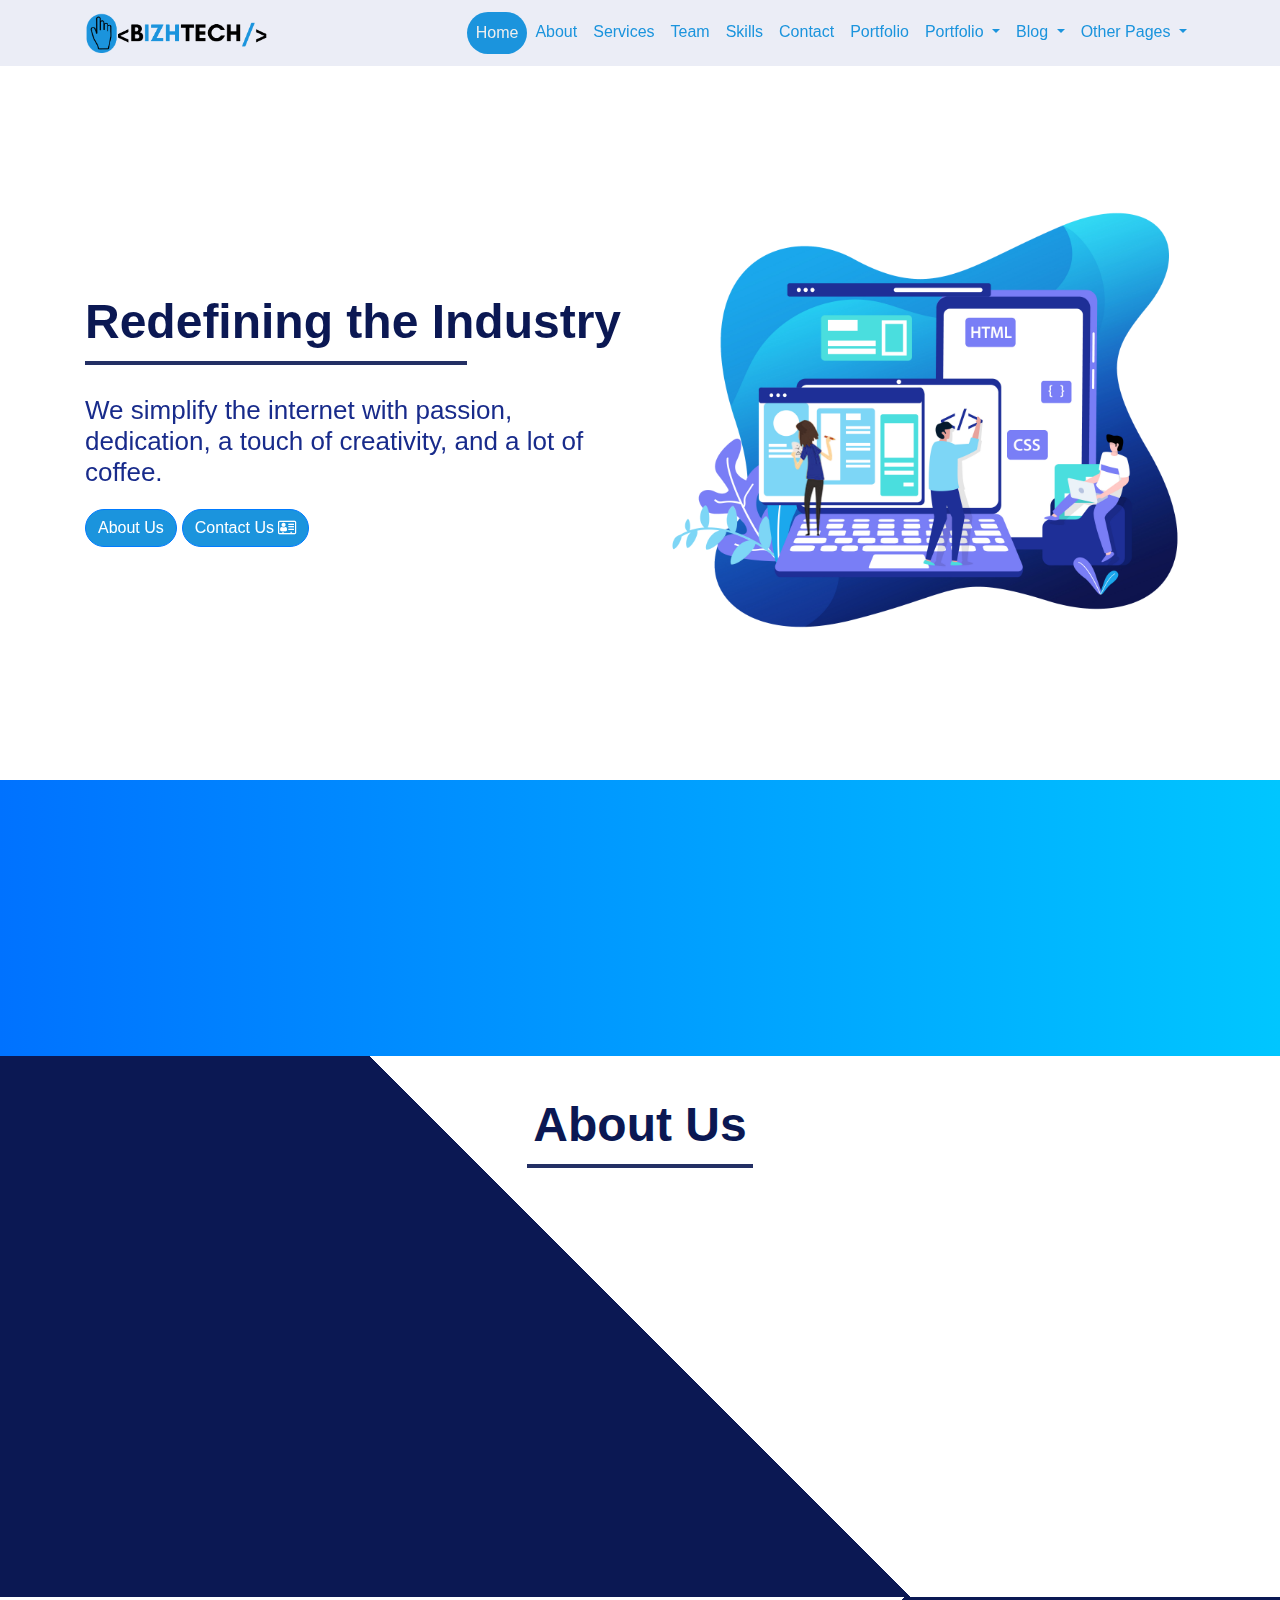
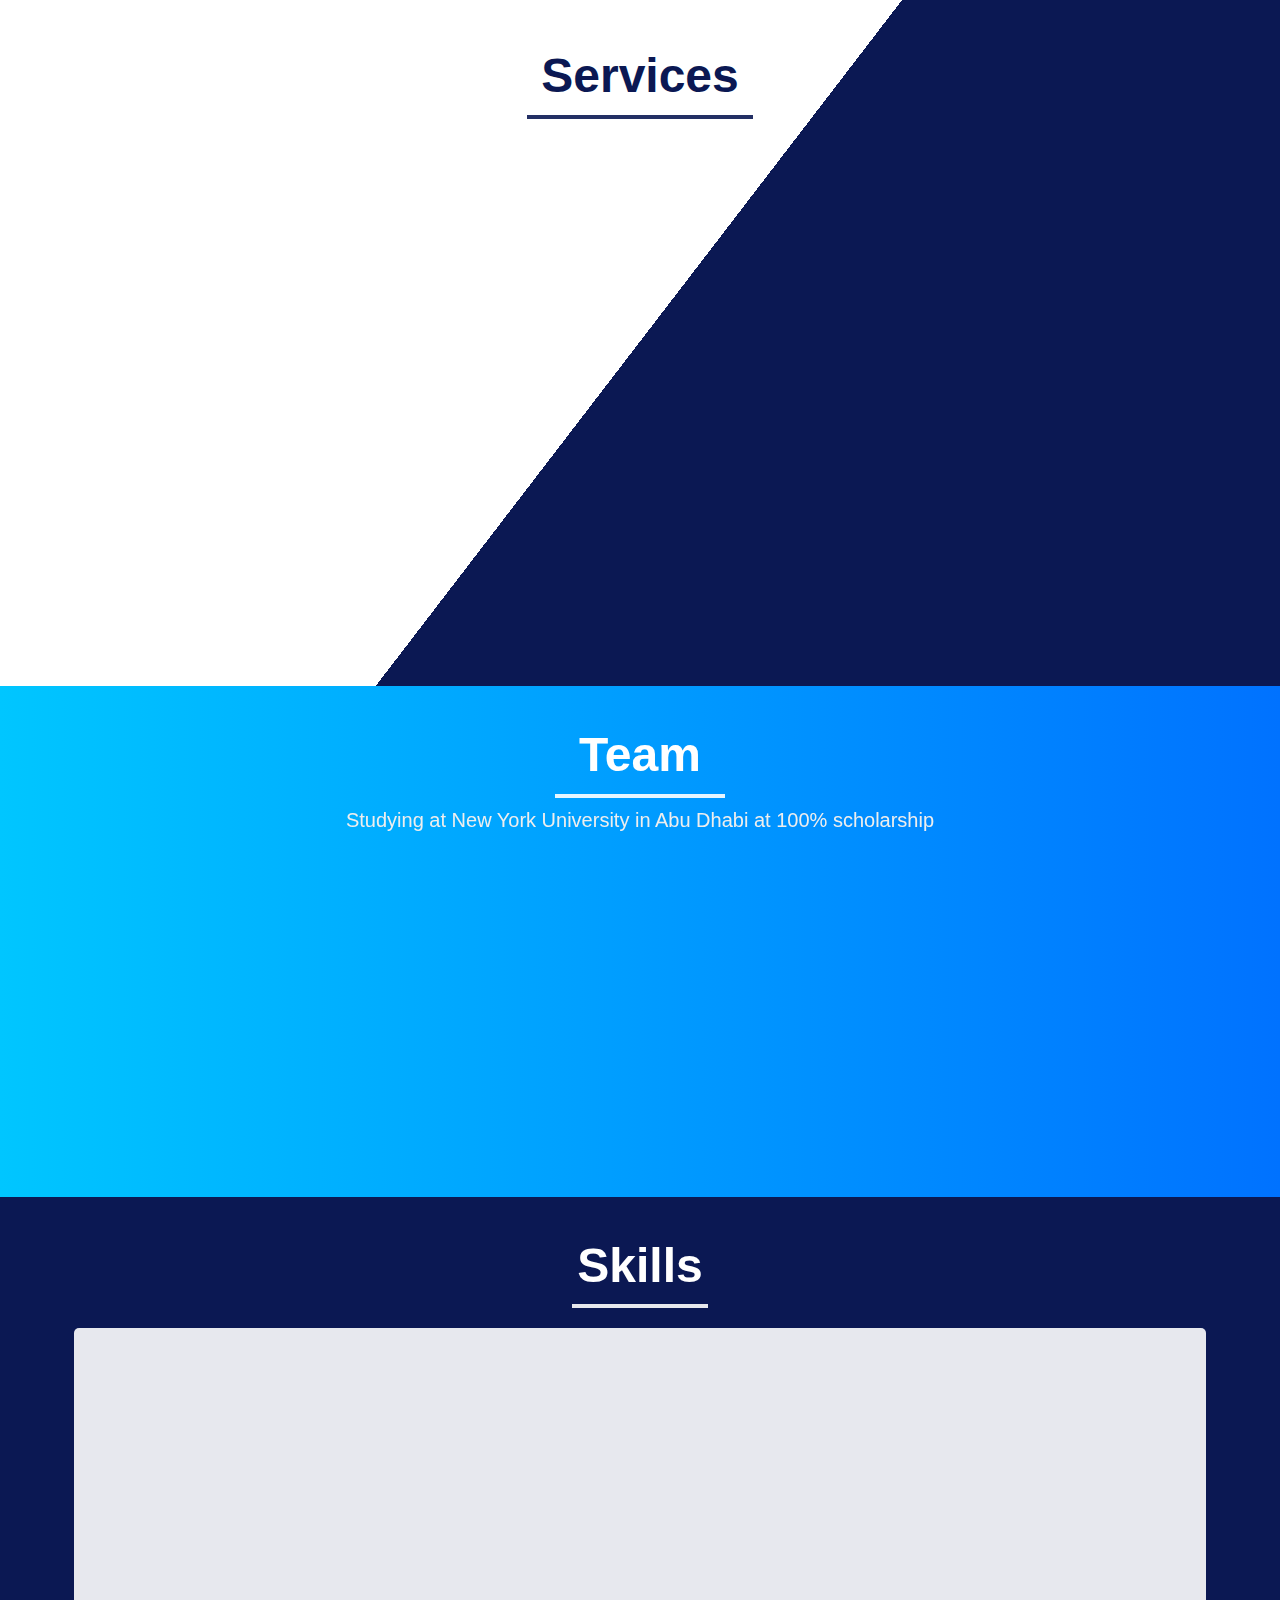
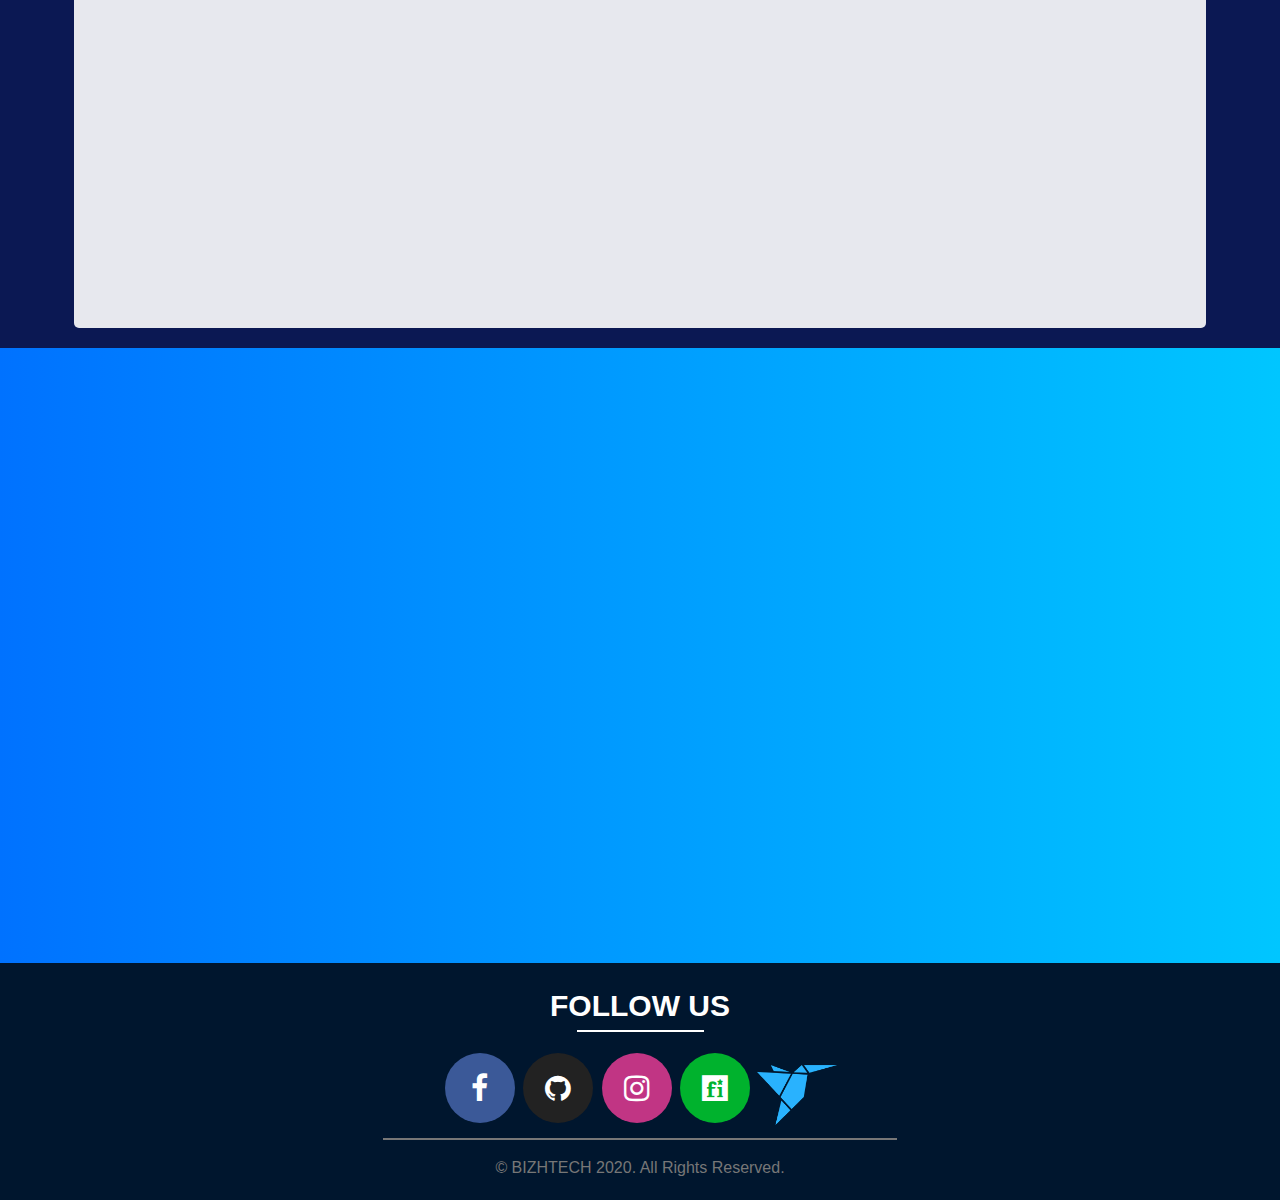
==== index.html @ 748f1a60 "Linked portfolio page in index page" ====
<!DOCTYPE html>
<html lang="en">

<head>

  <meta charset="utf-8">
  <meta name="viewport" content="width=device-width, initial-scale=1, shrink-to-fit=no">
  <meta name="description" content="Bizhtech's business website">
  <meta name="author" content="BIZHTECH">
  <link rel="icon" href="images/favicon.png">
  <title>Bizhtech</title>

  <!-- Bootstrap core CSS -->
  <link rel="stylesheet" href="https://stackpath.bootstrapcdn.com/bootstrap/4.3.1/css/bootstrap.min.css" integrity="sha384-ggOyR0iXCbMQv3Xipma34MD+dH/1fQ784/j6cY/iJTQUOhcWr7x9JvoRxT2MZw1T" crossorigin="anonymous">

  <!-- Font Awesome CSS -->
  <link rel="stylesheet" href="https://cdnjs.cloudflare.com/ajax/libs/font-awesome/4.7.0/css/font-awesome.min.css">

  <!-- AOS CSS -->
  <link href="https://unpkg.com/aos@2.3.1/dist/aos.css" rel="stylesheet">

  <!-- Custom styles for this template -->
  <link href="indexStyles.css" rel="stylesheet">

</head>

<body>
  <!-- Navigation -->
  <nav class="navbar fixed-top navbar-expand-lg fixed-top" id="topnav">
    <div class="container">
      <a class="navbar-brand" href="index.html"><img src="images/logos/logo_blue_transparent.png"></a>
      <button onclick="openNav()" class="navbar-toggler navbar-toggler-right" type="button">
        <span class="navbar-toggler-icon"><i class="fa fa-bars" aria-hidden="true"></i></span>
      </button>
      <div class="collapse navbar-collapse text-center" id="navbarResponsive">
        <ul class="navbar-nav ml-auto">
          <li class="nav-item">
            <a class="nav-link active" href="#intro" onclick="closeNav()">Home</a>
          </li>
          <li class="nav-item">
            <a class="nav-link" href="#about" onclick="closeNav()">About</a>
          </li>
          <li class="nav-item">
            <a class="nav-link" href="#services" onclick="closeNav()">Services</a>
          </li>
          <li class="nav-item">
            <a class="nav-link" href="#team" onclick="closeNav()">Team</a>
          </li>
          <li class="nav-item">
            <a class="nav-link" href="#skills" onclick="closeNav()">Skills</a>
          </li>
          <li class="nav-item">
            <a class="nav-link" href="#contact" onclick="closeNav()">Contact</a>
          </li>
          <li class="nav-item">
            <a class="nav-link" href="portfolio.html" onclick="closeNav()">Portfolio</a>
          </li>
          <li class="nav-item dropdown">
            <a class="nav-link dropdown-toggle" href="#"  id="navbarDropdownPortfolio" data-toggle="dropdown" aria-haspopup="true" aria-expanded="false">
              Portfolio
            </a>
            <div class="dropdown-menu dropdown-menu-right" aria-labelledby="navbarDropdownPortfolio">
              <a class="dropdown-item" href="portfolio-1-col.html" >1 Column Portfolio</a>
              <a class="dropdown-item" href="portfolio-2-col.html" >2 Column Portfolio</a>
              <a class="dropdown-item" href="portfolio-3-col.html" >3 Column Portfolio</a>
              <a class="dropdown-item" href="portfolio-4-col.html" >4 Column Portfolio</a>
              <a class="dropdown-item" href="portfolio-item.html" >Single Portfolio Item</a>
            </div>
          </li>
          <li  class="nav-item dropdown">
            <a class="nav-link dropdown-toggle" href="#"  id="navbarDropdownBlog" data-toggle="dropdown" aria-haspopup="true" aria-expanded="false">
              Blog
            </a>
            <div class="dropdown-menu dropdown-menu-right" aria-labelledby="navbarDropdownBlog">
              <a class="dropdown-item" href="blog-home-1.html" >Blog Home 1</a>
              <a class="dropdown-item" href="blog-home-2.html" >Blog Home 2</a>
              <a class="dropdown-item" href="blog-post.html" >Blog Post</a>
            </div>
          </li>
          <li class="nav-item dropdown">
            <a class="nav-link dropdown-toggle" href="#"  id="navbarDropdownPages" data-toggle="dropdown" aria-haspopup="true" aria-expanded="false">
              Other Pages
            </a>
            <div class="dropdown-menu dropdown-menu-right" aria-labelledby="navbarDropdownPages">
              <a class="dropdown-item"  href="full-width.html">Full Width Page</a>
              <a class="dropdown-item"  href="sidebar.html">Sidebar Page</a>
              <a class="dropdown-item"  href="faq.html">FAQ</a>
              <a class="dropdown-item"  href="404.html">404</a>
              <a class="dropdown-item"  href="pricing.html">Pricing Table</a>
            </div>
          </li>
        </ul>
      </div>
    </div>
  </nav>
  <!-- End of navigation -->

  <!-- Start of Intro -->
  <section id="intro" class="d-flex align-items-center">
    <div class="container">
      <div class="row">
        <div class="col-lg-6 pt-lg-0 order-2 order-lg-1 d-flex flex-column justify-content-center" id="headline" data-aos="fade-up" data-aos-delay="250">
          <h1>Redefining the Industry</h1>
          <hr>
          <h2>We simplify the internet with passion, dedication, a touch of creativity, and a lot of coffee.</h2>
          <div class="d-flex">
            <a href="#about" class="btn btn-primary">About Us</a>
            <a href="#contact" class="btn btn-primary"> Contact Us <i class="fa fa-address-card-o" aria-hidden="true"></i></a>
          </div>
        </div>
        <div class="col-lg-6 order-1 order-lg-2 intro-img" data-aos="zoom-in-left" data-aos-delay="250">
          <img class="img-fluid animate" src="images/webDev.png" alt="">
        </div>
      </div>
    </div>
  </section>
  <!-- End of Intro -->

  <!--Start of Intro Transition-->
  <section id="intro-transition">
    <div class="container-fluid">
      <div class="row">
        <div class="col-lg-3 col-md-6 d-flex flex-column justify-content-center" data-aos="zoom-in" id="transition-item">
          <i class="fa fa-smile-o"  aria-hidden="true"></i>
          <h3>Client Satisfaction</h3>
          <p>At Bizhtech we make client satisfaction our top-most priority. Our work is based on effective two-way communication to ensure a perfect end product.</p>
        </div>
        <div class="col-lg-3 col-md-6 d-flex flex-column justify-content-center" data-aos="zoom-in" id="transition-item">
          <i class="fa fa-magic"  aria-hidden="true"></i>
          <h3>Creativity</h3>
          <p>Our team's creativity knows no bounds! Our efforts go in to provide unique solutions to your problems so that you are able to stand out.</p>
        </div>
        <div class="col-lg-3 col-md-6 d-flex flex-column justify-content-center" data-aos="zoom-in" id="transition-item">
          <i class="fa fa-desktop" aria-hidden="true"></i>
          <h3>Modern</h3>
          <p>You don't have to worry about obsolete ideas or content. Our team's up-to-date knowledge means we use the latest trends and technology for your product.</p>
        </div>
        <div class="col-lg-3 col-md-6 d-flex flex-column justify-content-center" data-aos="zoom-in" id="transition-item">
          <i class="fa fa-group" aria-hidden="true"></i>
          <h3>Service</h3>
          <p>After paying great attention to detail, we love to hear back from our clients and provide any necessary support.</p>
        </div>
      </div>
    </div>
  </section>
  <!-- End of Intro Transition-->

  <!--Start of Intro Transition for Phone-->
  <section id="intro-transition-phone">
    <div class="container-fluid">
        <div id="carouselExampleIndicators" class="carousel slide" data-ride="carousel">
          <ol class="carousel-indicators">
            <li data-target="#carouselExampleIndicators" data-slide-to="0" class="active"></li>
            <li data-target="#carouselExampleIndicators" data-slide-to="1"></li>
            <li data-target="#carouselExampleIndicators" data-slide-to="2"></li>
            <li data-target="#carouselExampleIndicators" data-slide-to="3"></li>

          </ol>
          <div class="carousel-inner">
            <div class="carousel-item active">
                <i class="fa fa-smile-o"  aria-hidden="true"></i>
                <h3>Client Satisfaction</h3>
                <p class = "pb-5 px-5 mx-5">At Bizhtech we make client satisfaction our top-most priority. Our work is based on effective two-way communication to ensure a perfect end product.</p>

            </div>
            <div class="carousel-item">
                <i class="fa fa-magic"  aria-hidden="true"></i>
                <h3>Creativity</h3>
                <p class = "pb-5 px-5 mx-5">Our team's creativity knows no bounds! Our efforts go in to provide unique solutions to your problems so that you are able to stand out.</p>
            </div>
            <div class="carousel-item">
                <i class="fa fa-desktop" aria-hidden="true"></i>
                <h3>Modern</h3>
                <p class = "pb-5 px-5 mx-5">You don't have to worry about obsolete ideas or content. Our team's up-to-date knowledge means we use the latest trends and technology for your product.</p>
            </div>
            <div class="carousel-item">
                <i class="fa fa-group" aria-hidden="true"></i>
                <h3>Service</h3>
                <p class = "pb-5 px-5 mx-5 mb-4">After paying great attention to detail, we love to hear back from our clients and provide any necessary support.</p>
            </div>
          </div>
          <a class="carousel-control-prev" href="#carouselExampleIndicators" role="button" data-slide="prev">
            <span class="carousel-control-prev-icon" aria-hidden="true"></span>
            <span class="sr-only">Previous</span>
          </a>
          <a class="carousel-control-next" href="#carouselExampleIndicators" role="button" data-slide="next">
            <span class="carousel-control-next-icon" aria-hidden="true"></span>
            <span class="sr-only">Next</span>
          </a>
        </div>

      </div>
    </div>
  </section>
  <!-- End of Intro Transition for Phone-->

  <!-- Start of About Section -->
  <section id="about">
    <div class="container">
      <div class="row">
        <div class="col-lg-12 d-flex flex-column justify-content-center text-center">
          <h1 class="heading">About Us</h1>
          <hr>
        </div>
      </div>
      <div class="row">
        <div class="col-lg-6 pt-lg-0 order-2 order-lg-1 d-flex flex-column justify-content-center" id="about-desc" data-aos="zoom-in">
          <h5>After years of programming experience, we explored the product market. The lack of unique solutions and personalization was evident.
          Thus, our team decided to change that.</h5>
          <h5>Our team offers a wide range of services yet everything is governed by one overarching principle: <strong>Individualized attention to every customer.</strong></h5>
          <div class="d-flex">
            <a href="#services" class="btn btn-primary">Our Services</a>
          </div>
        </div>
        <div class="col-lg-6 order-1 order-lg-2 intro-img" data-aos="zoom-in">
          <svg version="1.1" xmlns="http://www.w3.org/2000/svg" xmlns:xlink="http://www.w3.org/1999/xlink" viewBox="0 0 4112 2968">
            <image width="4112" height="2968" xlink:href="images/team.png"></image>
            <a xlink:href="#team" id="ishmal-sprite">
              <rect x="785" y="456" fill="#fff" opacity="0" width="527" height="690"></rect>
            </a>
            <a xlink:href="#team" id="hasin-sprite">
              <rect x="1784" y="410" fill="#fff" opacity="0" width="590" height="680"></rect>
            </a>
            <a xlink:href="#team" id="zunair-sprite">
              <rect x="2837" y="1050" fill="#fff" opacity="0" width="530" height="650"></rect>
            </a>
          </svg>
        </div>
      </div>
    </div>
    <!--<a href='https://www.freepik.com/free-photos-vectors/business'>Business vector created by pikisuperstar - www.freepik.com</a>-->
  </section>
  <!-- End of About Section -->

  <!-- Start of Services Section -->
  <section id="services">
    <div class="container">
      <div class="row">
        <div class="col-lg-12 d-flex flex-column justify-content-center text-center">
          <h1 class="heading">Services</h1>
          <hr>
        </div>
      </div>
      <div class="card-deck">
        <div class="card" data-aos="fade-down" data-aos-delay="150">
          <img class="card-img-top" src="images/webDevServ.png" alt="Card image cap">
          <div class="card-body text-center">
            <h5 class="card-title">Web Development</h5><!--web development by SBTS from the Noun Project-->
          </div>
        </div>
        <div class="card" data-aos="fade-down" data-aos-delay="150">
          <img class="card-img-top" src="images/gameDevService.png" alt="Card image cap">
          <div class="card-body text-center">
            <h5 class="card-title">Game Development</h5>
          </div>
        </div>
        <div class="card" data-aos="fade-down" data-aos-delay="150">
          <img class="card-img-top" src="images/graphServ.png" alt="Card cap"><!--Graphic Design by Srinivas Agra from the Noun Project-->
          <div class="card-body text-center">
            <h5 class="card-title">Graphic Designing</h5>
          </div>
        </div>
      </div>
      <div class="card-deck">
        <div class="card" data-aos="fade-up" data-aos-delay="150">
          <img class="card-img-top" src="images/vidServ.png" alt="Card image cap"> <!--video editing by Manthana Chaiwong from the Noun Project-->
          <div class="card-body text-center">
            <h5 class="card-title">Video Editing</h5>
          </div>
        </div>
        <div class="card" data-aos="fade-up" data-aos-delay="150">
          <img class="card-img-top" src="images/writServ.png" alt="Card image cap"> <!--Writing by pongsakorn from the Noun Project-->
          <div class="card-body text-center">
            <h5 class="card-title">Content Writing</h5>
          </div>
        </div>
        <div class="card" data-aos="fade-up" data-aos-delay="150">
          <img class="card-img-top" src="images/dataServ.png" alt="Card image cap"><!--Data by Eucalyp from the Noun Project -->
          <div class="card-body text-center">
            <h5 class="card-title">Data Entry</h5>
          <!--  <p class="card-text">This is a wider card with supporting text below as a natural lead-in to additional content. This card has even longer content than the first to show that equal height action.</p>-->
          </div>
        </div>
      </div>
    </div>
  </section>
  <!-- End of Services Section -->


  <!-- Start of Team Section -->
  <section id="team">
    <div class="container">
      <div class="row">
        <div class="col-lg-12 d-flex flex-column justify-content-center text-center">
          <h1 class="heading">Team</h1>
          <hr>
          <h5>Studying at New York University in Abu Dhabi at 100% scholarship</h5>
        </div>
      </div>
      <div class="row">
        <div class="col-lg-4 d-flex flex-column justify-content-center text-center" id="teamMember1" data-aos="fade-up">
          <div class="teamImage">
            <img src="images/hasin.jpg" alt="">
          </div>
          <div class="teamDesc text-center">
            <h4>Muhammad Hasin Shabbir</h4>
            <!--<p>Lorem Ipsum</p>-->
            <a href="https://facebook.com/Muhammad.Hasin.Shabbir" target="_blank" class="fa fa-facebook"></a>
            <a href="https://github.com/hasin-shabbir/" target="_blank" class="fa fa-github"></a>
            <a href="https://www.instagram.com/hasin.shabbir/" target="_blank" class="fa fa-instagram"></a>
          </div>
        </div>
        <div class="col-lg-4 d-flex flex-column justify-content-center text-center" id="teamMember2" data-aos="fade-up">
          <div class="teamImage">
            <img src="images/ishmal.jpg" alt="">
          </div>
          <div class="teamDesc text-center">
            <h4>Ishmal Khalid</h4>
            <!--<p>Lorem Ipsum</p>-->
            <a href="https://facebook.com/ishmal.khalid.9" target="_blank" class="fa fa-facebook"></a>
            <a href="https://github.com/ishmalkhalid" target="_blank" class="fa fa-github"></a>
            <a href="https://www.instagram.com/ishmal1n0nly/" target="_blank" class="fa fa-instagram"></a>
          </div>
        </div>
        <div class="col-lg-4 d-flex flex-column justify-content-center text-center" id="teamMember3" data-aos="fade-up">
          <div class="teamImage">
            <img src="images/zunair.jpeg" alt="">
          </div>
          <div class="teamDesc text-center">
            <h4>Muhammad Zunair Viqar</h4>
            <!--<p>Lorem Ipsum</p>-->
            <a href="https://facebook.com/Zunair.Viqar" target="_blank" class="fa fa-facebook"></a>
            <a href="https://github.com/Zunairviqar" target="_blank" class="fa fa-github"></a>
            <a href="https://www.instagram.com/zunair.viqar/" target="_blank" class="fa fa-instagram"></a>
          </div>
        </div>
      </div>
    </div>
  </section>
  <!--End of Team Section -->

  <!-- Start of Skills Section -->
  <section id="skills" class = "bg-skills">
    <div class="container px-1">
      <div class="row">
        <div class="col-lg-12 d-flex flex-column justify-content-center text-center">
          <h1 class="heading">Skills</h1>
          <hr>
        </div>
      </div>

      <div class="row pt-3 bg-skills-white">
        <div class="col-lg-6 pt-3 d-flex flex-column justify-content-center" data-aos="zoom-in" data-aos-delay="100">
          <canvas id="myChart"></canvas>
        </div>
        <div class="col-lg-6 pt-3 d-flex flex-column justify-content-center" data-aos="zoom-in" data-aos-delay="100">
          <canvas id="myChart2" ></canvas>
        </div>
        <div class="col-lg-6 pt-3 d-flex flex-column justify-content-center" data-aos="zoom-in" data-aos-delay="100">
          <canvas id="myChart3" ></canvas>
        </div>
        <div class="col-lg-6 pt-3 pb-3 d-flex flex-column justify-content-center" data-aos="zoom-in" data-aos-delay="100">
          <canvas id="myChart4" ></canvas>
        </div>
      </div>

    </div>
    <!--<a href='https://www.freepik.com/free-photos-vectors/business'>Business vector created by pikisuperstar - www.freepik.com</a>-->
  </section>
  <!-- End of Skills Section -->


  <!-- Start of Contact Section -->
  <section id="contact">
    <div class="container contact-form" data-aos="zoom-in-up">
      <div class="contact-image">
          <img src="https://image.ibb.co/kUagtU/rocket_contact.png" alt="rocket_contact"/>
      </div>
      <iframe name="hidden_iframe" id="hidden_iframe" style="display:none;"
      onload="if(submitted){window.location='https://www.google.com';}"></iframe>
      <form method="post" method="POST" target="hidden_iframe" action="https://docs.google.com/forms/u/4/d/e/1FAIpQLScR4EW4HpUpRsmOJlRttd4SKI7ojTGZq1l_EzLI1rTVmzjRjQ/formResponse">
        <h3>Drop Us a Message</h3>
         <div class="row">
              <div class="col-md-6">
                  <div class="form-group">
                      <input id="formItem-1" type="text" name="entry.2005620554" class="form-control" placeholder="Your Name *" value="" required/>
                  </div>
                  <div class="form-group">
                      <input id="formItem-2" type="text" name="entry.1045781291" class="form-control" placeholder="Your Email *" value="" required/>
                  </div>
                  <div class="form-group">
                      <input id="formItem-3" type="text" name="entry.1166974658" class="form-control" placeholder="Your Phone Number *" value="" required/>
                  </div>
                  <div class="form-group lg-scr-btn">
                      <button id="submit" type="submit" class="btnContact" target="hidden_iframe">Send</button>
                  </div>
              </div>
              <div class="col-md-6">
                  <div class="form-group">
                      <textarea id="formItem-4" name="entry.839337160" class="form-control" placeholder="Your Message *" required style="width: 100%; height: 150px;"></textarea>
                  </div>
                  <div class="form-group sm-scr-btn">
                      <button id="submit" type="submit" class="btnContact" target="hidden_iframe">Send</button>
                  </div>
              </div>
          </div>
      </form>
    </div>
  </section>
  <!-- End of Contact Section -->




  <!-- Start of Footer -->
  <section class="footer">
    <div class="footer-text-top">
      Follow us
      <hr>
    </div>
    <div class="sm-icons">
      <a href="https://facebook.com/Bizhtech" target="_blank" class="fa fa-facebook"></a>
      <a href="https://github.com/Bizhtech" target="_blank" class="fa fa-github"></a>
      <a href="https://www.instagram.com/bizhtech/" target="_blank" class="fa fa-instagram"></a>
      <a href="https://www.fiverr.com/bizhtech" target="_blank" class="fa fa-fonticons" id="fiverr"></a>
      <a href="https://www.freelancer.com/u/BIZHTECH" target="_blank" id="freelancer"><img src=images/freelancer.png></a>
 <!-- <a href="#" target="_blank" id="upwork"><img src=images/upwork.png></a> -->
    </div>
    <div class="footer-text-bottom">
      <hr>
      &copy; BIZHTECH 2020. All Rights Reserved.
    </div>
  </section>
  <!-- End of Footer -->

  <!-- Bootstrap core JavaScript -->
  <script src="https://code.jquery.com/jquery-3.3.1.slim.min.js" integrity="sha384-q8i/X+965DzO0rT7abK41JStQIAqVgRVzpbzo5smXKp4YfRvH+8abtTE1Pi6jizo" crossorigin="anonymous"></script>
  <script src="https://cdnjs.cloudflare.com/ajax/libs/popper.js/1.14.7/umd/popper.min.js" integrity="sha384-UO2eT0CpHqdSJQ6hJty5KVphtPhzWj9WO1clHTMGa3JDZwrnQq4sF86dIHNDz0W1" crossorigin="anonymous"></script>
  <script src="https://stackpath.bootstrapcdn.com/bootstrap/4.3.1/js/bootstrap.min.js" integrity="sha384-JjSmVgyd0p3pXB1rRibZUAYoIIy6OrQ6VrjIEaFf/nJGzIxFDsf4x0xIM+B07jRM" crossorigin="anonymous"></script>

  <!-- AOS JavaScript -->
  <script src="https://unpkg.com/aos@2.3.1/dist/aos.js"></script>
  <script type="text/javascript">
      AOS.init();
  </script>

  <!-- Javascript for the Skills Pages -->
  <script src="https://cdn.jsdelivr.net/npm/chart.js@2.8.0"></script>
  <script src="scripts/navbarChart.js" charset="utf-8"></script>

  <!-- Custom JavaScript for this template -->
  <script src="scripts/navbarShadow.js" charset="utf-8"></script>
  <script src="scripts/navBarClose.js" charset="utf-8"></script>
  <script src="scripts/navBarActivation.js" charset="utf-8"></script>
  <script src="scripts/contactForm.js" charset="utf-8"></script>

</body>

</html>
---- indexStyles.css ----
html {
  scroll-behavior: smooth;
}
body {
  padding-top: 60px;
}


/*||||||||||||||||||||||||||||||||*/
/*  NAVIGATION BAR STYLES START  */
/*|||||||||||||||||||||||||||||||*/
.navbar-brand img{
  height: 40px;
}
.fa-bars{
/*  color: #ff3d34; */
color: #1b94dd;
}
#topnav{
  transition: all 0.5s;
  background-color:	rgba(233, 235, 245,0.9)
}
.navbar-nav a{
  /*color:#5f687b;*/
  color:#1b94dd;
  opacity: 1;
}
.navbar-nav a.active{
  /*color: #ff3d34;*/
  /*color: #1b94dd;*/
  border: 1px solid transparent;
  color:#eee;
  background-color: #1b94dd;
  border-radius: 1.5rem;
}
.navbar-nav a:hover{
  opacity: 0.8;
  border: 1px solid transparent;
  color:#eee;
  background-color: #1b94dd;
  border-radius: 1.5rem;
}
.navbar-shadow{
  width: 100%;
  border-radius: 2px;
  box-shadow: 0 0px 15px rgb(0,0,0,0.25);
}
nav ul li a.current{
  border: 1px solid transparent;
  color:#eee;
  background-color: #1b94dd;
  border-radius: 1.5rem;
}
/*||||||||||||||||||||||||||||||||*/
/*   NAVIGATION BAR STYLES END   */
/*|||||||||||||||||||||||||||||||*/



/*||||||||||||||||||||||||||||||||*/
/*       INTRO STYLES START      */
/*|||||||||||||||||||||||||||||||*/
#intro{
  width: 100%;
  height: 80vh;
  background: #fff;
}
#intro h1{
  margin: 0;
  font-size: 48px;
  font-weight: 700;
  color: #0b1853;
}
#intro h2{
  color: #182b8b;
  margin: 10px 0;
  font-size: 26px;
}
#intro .btn{
  margin-top: 10px;
  margin-right: 5px;
  background-color: #1b94dd;
  border-radius: 1.25rem;
}
#intro .btn:hover{
  opacity: 0.8;
}
#intro hr{
  border: 2px solid #0b1853;
  opacity: 0.9;
  margin-top: 10px;
  margin-left: 0;
  margin-bottom: 20px;
  width: 70%;
}
.animate{
  animation: moveUpDown 2s ease-in-out infinite alternate both;
  -webkit-animation: moveUpDown 2s ease-in-out infinite alternate both;
}
@keyframes moveUpDown {
  0% { transform: translateY(+10px); }
  100% { transform: translateY(-10px); }
}
@-webkit-keyframes up-down {
  0% { transform: translateY(+10px); }
  100% { transform: translateY(-10px); }
}

@media (max-width: 991px) {
  #intro {
    height: 100vh;
  }
  #intro .animate {
    -webkit-animation: none;
    animation: none;
  }
  #intro .intro-img {
    text-align: center;
  }
  #intro .intro-img img {
    width: 80%;
  }
  #headline{
    margin-bottom: 200px;
  }
}

@media (max-width: 768px) {
  #intro h1 {
    font-size: 28px;
    line-height: 36px;
  }
  #intro h2 {
    font-size: 18px;
    line-height: 24px;
    margin-bottom: 30px;
  }
  #intro .intro-img img {
    width: 100%;
  }
  #headline{
    margin-bottom: 100px;
  }
}
/*||||||||||||||||||||||||||||||||*/
/*        INTRO STYLES END       */
/*|||||||||||||||||||||||||||||||*/



/*||||||||||||||||||||||||||||||||*/
/*  INTRO-TRANSITION STYLES START */
/*|||||||||||||||||||||||||||||||*/
#intro-transition{
  /*background-color: #1b94dd;*/
  background: -webkit-linear-gradient(left, #0072ff, #00c6ff);
  background: linear-gradient(left, #0072ff, #00c6ff);
  color: #eee;
  padding: 20px 0;
  text-align: center;
}
#intro-transition h3{
  font-size: calc( 1.175rem + (1.5 - 1.175) * ((100vw - 20rem) / (48 - 20)));
  line-height: calc( 1.4 * (1.175rem + (1.5 - 1.175) * ((100vw - 20rem) / (48 - 20))));
}
#intro-transition p{
  margin: 0;
}
#intro-transition i{
  font-size: 90px;
}
@media (max-width: 768px) {
  #intro-transition{
    display: none;
  }
}
/*||||||||||||||||||||||||||||||||*/
/*  INTRO-TRANSITION STYLES END  */
/*|||||||||||||||||||||||||||||||*/



/*|||||||||||||||||||||||||||||||||||||||*/
/*  INTRO-TRANSITION PHONE STYLES START */
/*|||||||||||||||||||||||||||||||||||||*/
#intro-transition-phone{
  /*background-color: #1b94dd;*/
  background: -webkit-linear-gradient(left, #0072ff, #00c6ff);
  background: linear-gradient(left, #0072ff, #00c6ff);
  color: #eee;
  padding: 20px 0;
  text-align: center;
  /* display: block; */
}
#intro-transition-phone h3{
  font-size: calc( 1.175rem + (1.5 - 1.175) * ((100vw - 20rem) / (48 - 20)));
  line-height: calc( 1.4 * (1.175rem + (1.5 - 1.175) * ((100vw - 20rem) / (48 - 20))));
}
#intro-transition-phone p{
  margin: 0;
}
#intro-transition-phone i{
  font-size: 90px;
}
@media (min-width: 768px) {
  #intro-transition-phone{
    display: none;
  }
  #intro-transition-phone i{
    font-size: 60px;
    padding: 0 10px;
  }
  #intro-transition-phone p{
    margin-bottom: 10px;
  }
}
/*||||||||||||||||||||||||||||||||||||||*/
/*  INTRO-TRANSITION PHONE STYLES END  */
/*||||||||||||||||||||||||||||||||||||*/



/*||||||||||||||||||||||||||||||||*/
/*      ABOUT US STYLES START    */
/*|||||||||||||||||||||||||||||||*/
#about{
  background: linear-gradient(45deg, #0b1853 50%, #fff 50%);
  padding: 30px 0 20px 0;
}
#about .heading{
  margin: 10px auto;
  font-size: 48px;
  font-weight: 700;
  color: #0b1853;
}
#about hr{
  border: 2px solid #0b1853;
  opacity: 0.9;
  margin-top: 0px;
  margin-left: auto;
  margin-right: auto;
  margin-bottom: 20px;
  width: 20%;
}
#about-desc{
  color:white;
}
@media (max-width:991px){
  #about{
    background: linear-gradient(180deg, #fff 50%, #0b1853 50%);
    text-align: center;
  }
  #about .btn{
    margin: 0 auto;
  }
  #about .img-fluid{
    max-width: 75%;
  }
}
@media (max-width: 768px) {
  #about .heading {
    font-size: 28px;
  }
  #about-desc{
    margin-top: 15px;
  }
}
/*||||||||||||||||||||||||||||||||*/
/*       ABOUT US STYLES END     */
/*|||||||||||||||||||||||||||||||*/



/*||||||||||||||||||||||||||||||||*/
/*     SERVICES STYLES START     */
/*|||||||||||||||||||||||||||||||*/
#services{
  padding: 40px 0;
  background: linear-gradient(127.5deg, #fff 50%, #0b1853 50%);
}
#services .heading{
  margin: 10px auto;
  font-size: 48px;
  font-weight: 700;
  color: #0b1853;
}
#services hr{
  border: 2px solid #0b1853;
  opacity: 0.9;
  margin-top: 0px;
  margin-left: auto;
  margin-right: auto;
  margin-bottom: 20px;
  width: 20%;
}
.card{
  margin: 20px 0;
  padding-top: 15px;
  border-radius: 25px;
  box-shadow: 0 0px 15px rgb(0,0,0,0.25);
}
.card:hover{
  transform: scale(1.05);
}
.card-img-top{
  width: 50% !important;
  margin: 0 auto !important;
}
.card-title{
  font-size: 1.6rem;
  font-weight: bold;
  color: #1028a5;
  cursor: default;
}
.card-body{
  padding: 0;
}
.card-deck{
  flex-direction: row !important;
  -ms-flex-direction: row !important;
}
@media (max-width: 768px) {
  #services .heading {
    font-size: 28px;
  }
  .card{
    margin-right: 10px;
    margin-top: 0px;
  }
  .card-title{
    font-size: 1rem;
  }
}
/*||||||||||||||||||||||||||||||||*/
/*      SERVICES STYLES END       */
/*|||||||||||||||||||||||||||||||*/



/*||||||||||||||||||||||||||||||||*/
/*       TEAM STYLES START        */
/*|||||||||||||||||||||||||||||||*/
#team{
  padding: 30px 0 20px 0;
  background: -webkit-linear-gradient(right, #0072ff, #00c6ff);
  background: linear-gradient(right, #0072ff, #00c6ff);
}
#team .heading{
  margin: 10px auto;
  font-size: 48px;
  font-weight: 700;
  color: #fff;
  cursor: default;
}
#team hr{
  border: 2px solid #fff;
  opacity: 0.9;
  margin-top: 0px;
  margin-left: auto;
  margin-right: auto;
  margin-bottom: 10px;
  width: 15%;
}
#team h5{
  color: #eee;
  cursor: default;
}
.teamImage{
  max-width: 200px;
  z-index: 5;
  margin: 20px auto;
}
.teamImage img{
  max-width: 200px;
  margin: auto;
  border-radius: 50%;
  border: 2px solid #dedede;
  background: #fff;
  padding: 7px;
  box-shadow: 0 7px 10px #999;
}
#teamMember1,#teamMember2{
  border-right: 1px dotted #0b1853;
}
.teamDesc h4{
  color: #fff;
  font-weight: bold;
  cursor: default;
}
.teamDesc p{
  color: #eee;
  cursor: default;
}
#team .fa{
  padding: 10px;
  font-size: 30px;
  width: 50px;
  text-align: center;
  text-decoration: none;
  margin: 5px 2px;
  border-radius: 50%;
}
@media (max-width:768px) {
  #team .heading{
    font-size: 28px;
  }
  #teamMember1,#teamMember2{
    border-bottom: 1px dotted #0b1853;
    border-right: 0px;
  }
}
/*||||||||||||||||||||||||||||||||*/
/*        TEAM STYLES END         */
/*|||||||||||||||||||||||||||||||*/



/*||||||||||||||||||||||||||||||||*/
/*      SKILLS STYLES START    */
/*|||||||||||||||||||||||||||||||*/
#skills{
  padding: 30px 0 20px 0;
}
#skills .heading{
  margin: 10px auto;
  font-size: 48px;
  font-weight: 700;
  /* color: #0b1853; */
  color:#ffffff;
}
#skills .row{
  margin-left: 0 !important;
  margin-right: 0 !important;
}
#skills hr{
  /* border: 2px solid #0b1853; */
  border: 2px solid #ffffff;

  opacity: 0.9;
  margin-top: 0px;
  margin-left: auto;
  margin-right: auto;
  margin-bottom: 20px;
  width: 12%;
}
.bg-skills{
  background-color: #0b1853;
}
.bg-skills-white{
  background-color: rgba(255,255,255,0.9);
  border-radius: 5px;
}
.chart-container {
  position: relative;
  margin: auto;
  height: 80vh;
  width: 80vw;
}
@media (max-width:998px){
  #skills{
    /* background: linear-gradient(180deg, #fff 50%, #0b1853 50%); */
    text-align: center;
  }
  #skills .btn{
    margin: 0 auto;
  }
  #skills .img-fluid{
    max-width: 75%;
  }
}
@media (max-width: 768px) {
  #skills .heading {
    font-size: 28px;
  }
  #skills-desc{
    margin-top: 15px;
  }
}
/*||||||||||||||||||||||||||||||||*/
/*       SKILLS STYLES END     */
/*|||||||||||||||||||||||||||||||*/



/*||||||||||||||||||||||||||||||||*/
/*      CONTACT STYLES START      */
/*|||||||||||||||||||||||||||||||*/
#contact{
  background: -webkit-linear-gradient(left, #0072ff, #00c6ff);
  background: linear-gradient(left, #0072ff, #00c6ff);
  padding: 80px 0;
}
.contact-form{
  background: #fff;
  width: 70%;
}
.contact-form .form-control{
  border-radius:1rem;
}
.contact-image{
  text-align: center;
}
.contact-image img{
  border-radius: 6rem;
  width: 11%;
  margin-top: -3%;
  transform: rotate(29deg);
}
.contact-form form{
  padding: 14%;
}
.contact-form form .row{
  margin-bottom: -7%;
}
.contact-form h3{
  margin-bottom: 8%;
  margin-top: -10%;
  text-align: center;
  color: #0062cc;
}
.contact-form .btnContact {
  width: 50%;
  border: none;
  border-radius: 1rem;
  padding: 1.5%;
  background: #0062cc;
  font-weight: 600;
  color: #fff;
  cursor: pointer;
}
.btnContactSubmit{
  width: 50%;
  border-radius: 1rem;
  padding: 1.5%;
  color: #fff;
  background-color: #0062cc;
  border: none;
  cursor: pointer;
}
.sm-scr-btn{
  display: none;
}
@media (max-width: 768px){
  .sm-scr-btn{
    display: inherit;
  }
  .lg-scr-btn{
    display: none;
  }
  .contact-image img{
    width: 25%;
    margin-top: -9%;
  }
}
/*||||||||||||||||||||||||||||||||*/
/*       CONTACT STYLES END       */
/*|||||||||||||||||||||||||||||||*/



/*||||||||||||||||||||||||||||||||*/
/*      FOOTER STYLES START       */
/*|||||||||||||||||||||||||||||||*/
.footer{
  background-color: #00162e;
  padding-top: 20px;
  padding-bottom: 20px;
}
.footer-text-top{
  text-align: center;
  text-transform: uppercase;
  font-size: 30px;
  font-weight: bolder;
  color: white;
  margin-bottom: 10px;
}
.footer-text-top hr{
  margin-left:auto;
  margin-right: auto;
  border: 1px solid white;
  margin-top: 2px;
  width: 125px;
}
.footer-text-bottom{
  text-align: center;
  font-size: 16px;
  font-weight: 400;
  color: #777;
  margin-top: 10px;
}
.footer-text-bottom hr{
  margin-left:auto;
  margin-right: auto;
  border: 1px solid #777;
  margin-top: 2px;
  width: 40%;
}
.sm-icons{
  margin: 0 auto;
  text-align: center;
}
.footer .sm-icons .fa {
  padding: 20px;
  font-size: 30px;
  width: 70px;
  text-align: center;
  text-decoration: none;
  margin: 5px 2px;
  border-radius: 50%;
}
.footer .sm-icons .fa:hover,.footer .sm-icons img:hover {
  transform: scale(1.05);
}
.fa-facebook {
  background: #3B5998;
  color: white;
}

.fa-github {
  background: #222;
  color: white;
}

.fa-instagram {
  background: #c13584;
  color: white;
}

.fa-fonticons {
  background: #00b22d;
  color: white;
}

#freelancer img, #upwork img{
  height: 60px;
}
/*||||||||||||||||||||||||||||||||*/
/*       FOOTER STYLES END        */
/*|||||||||||||||||||||||||||||||*/
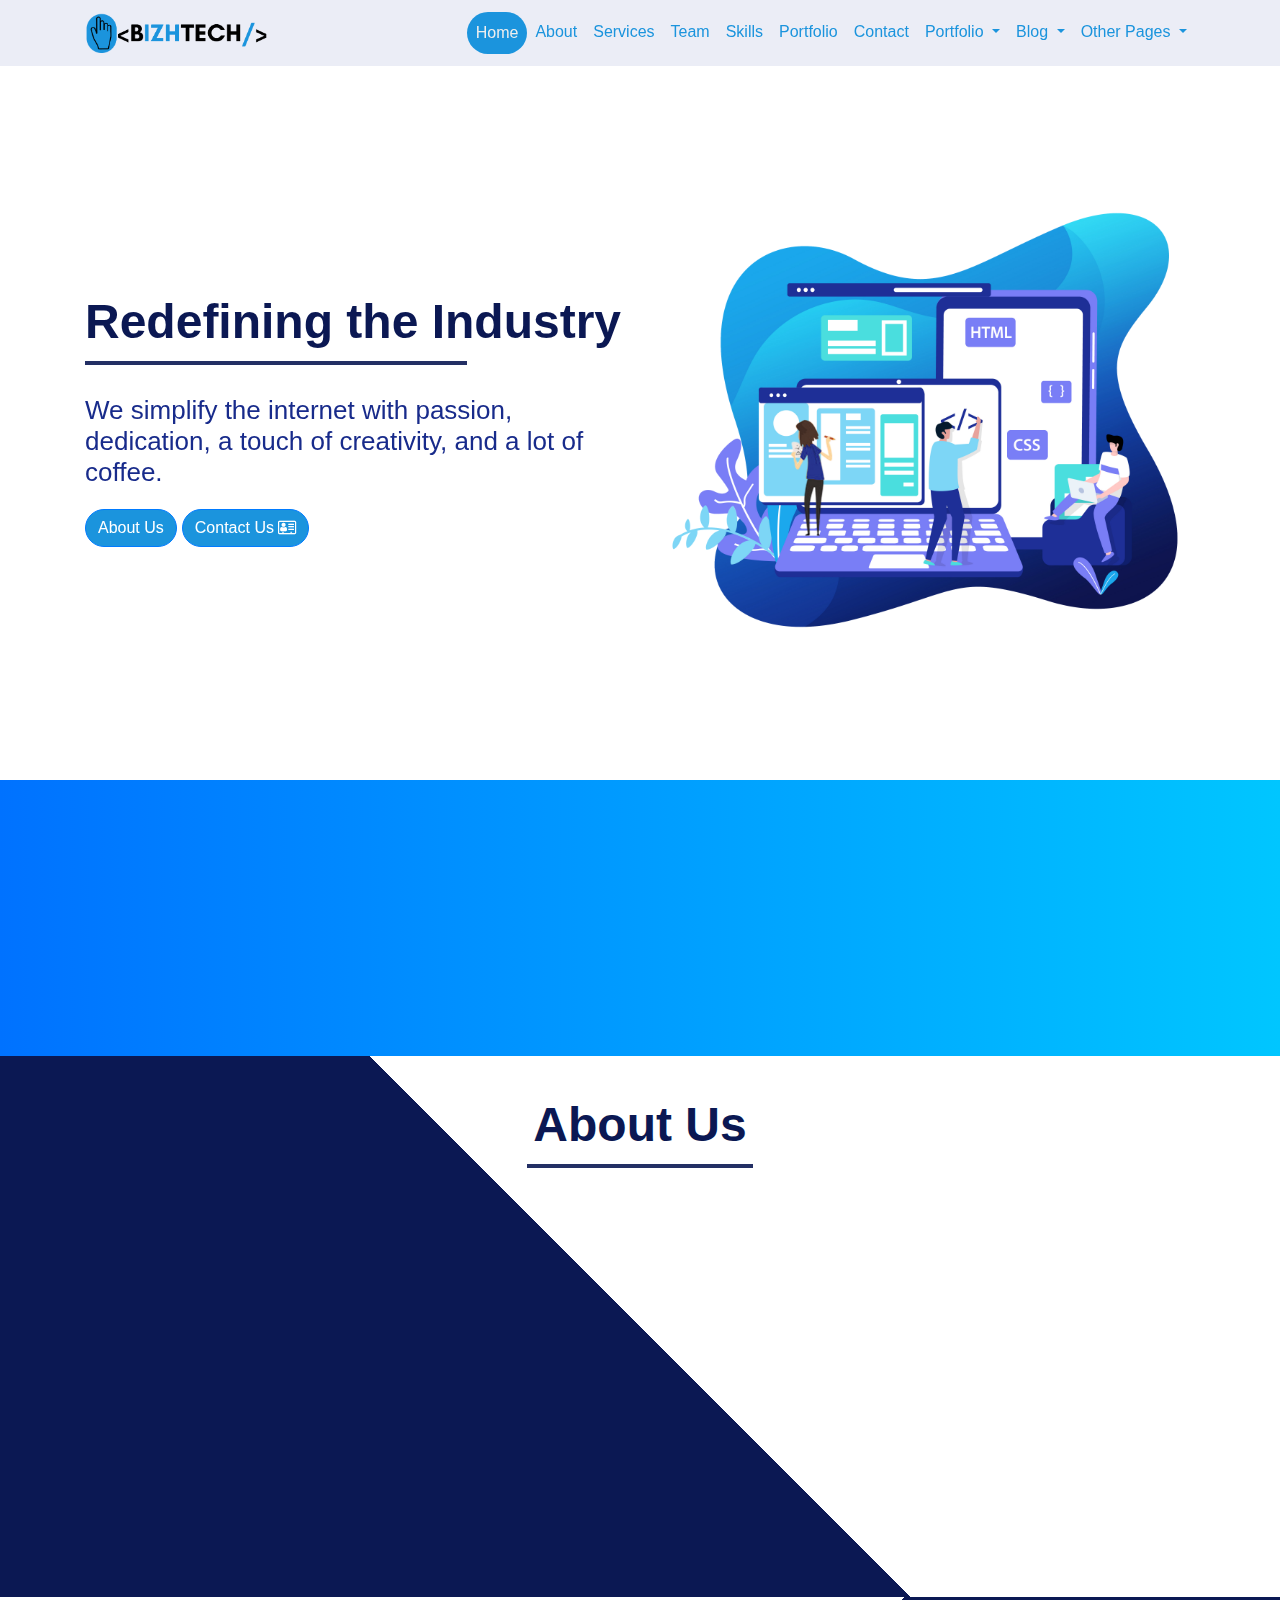
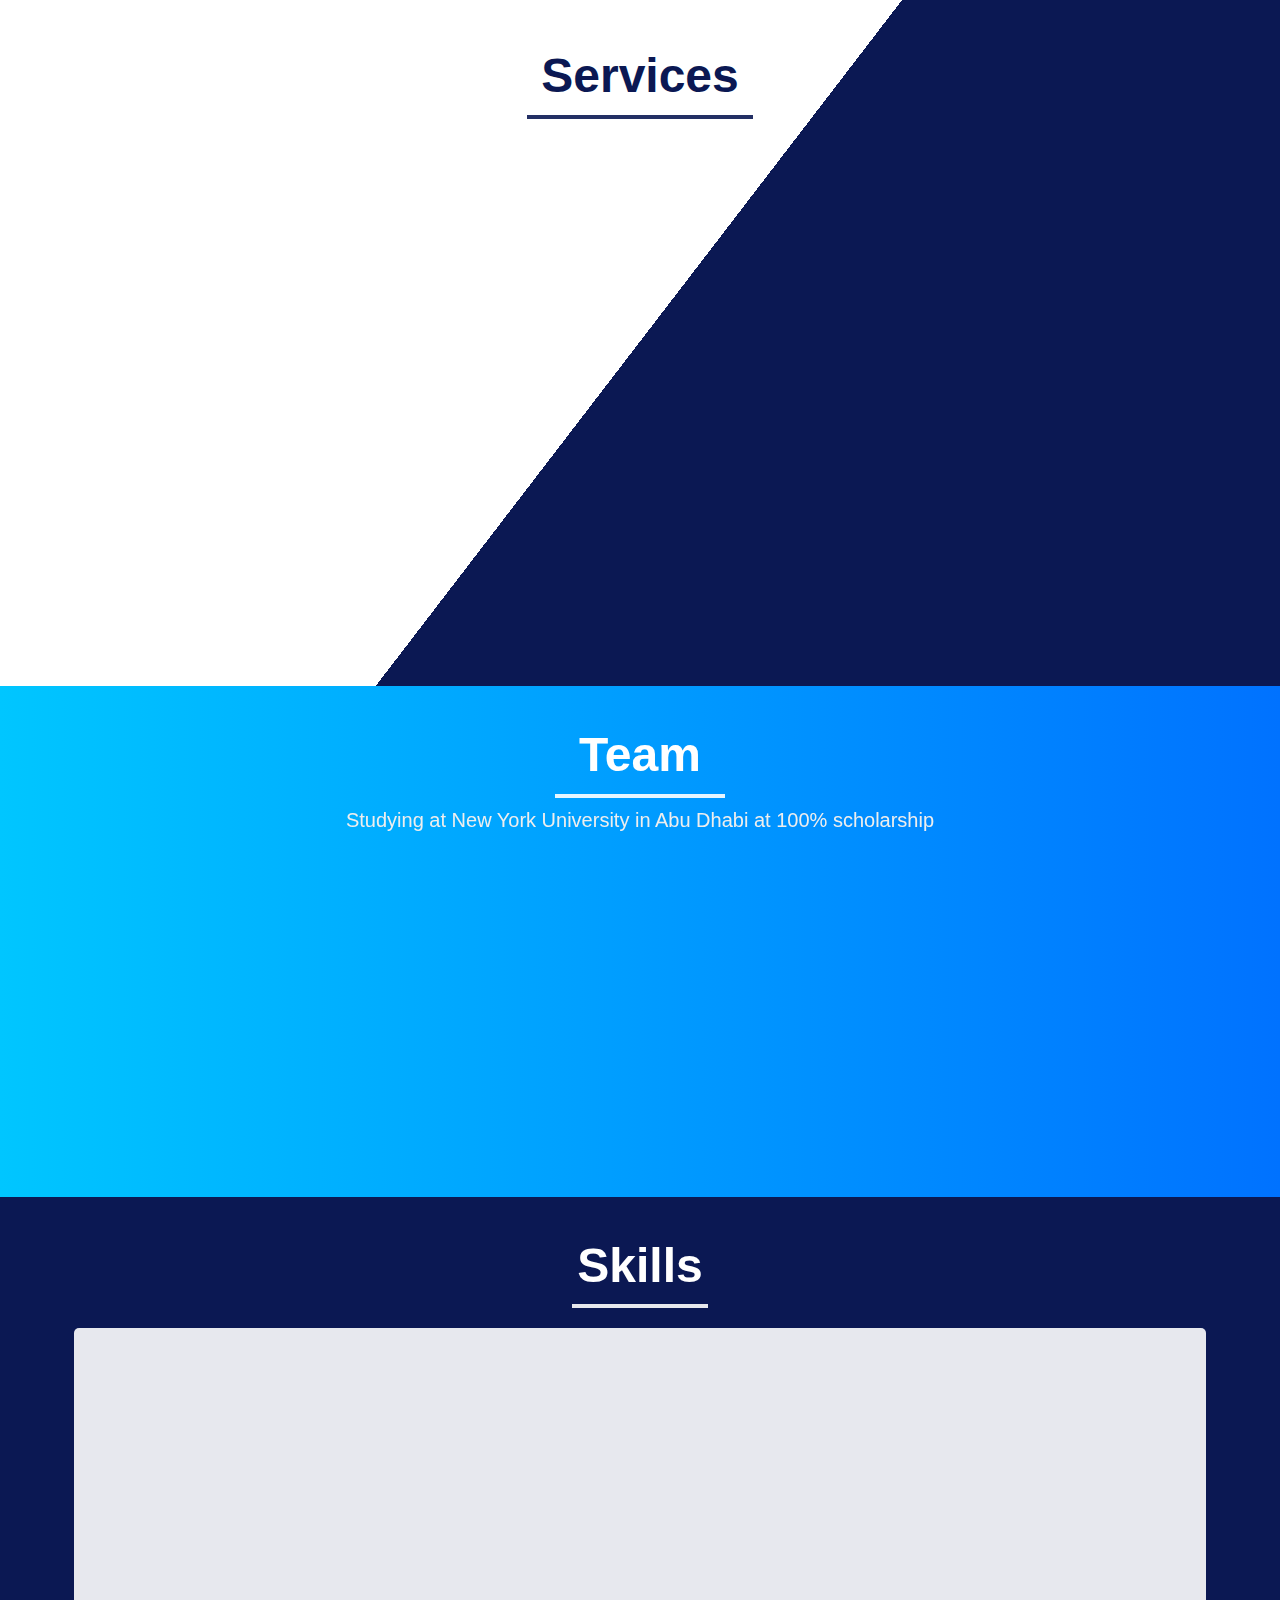
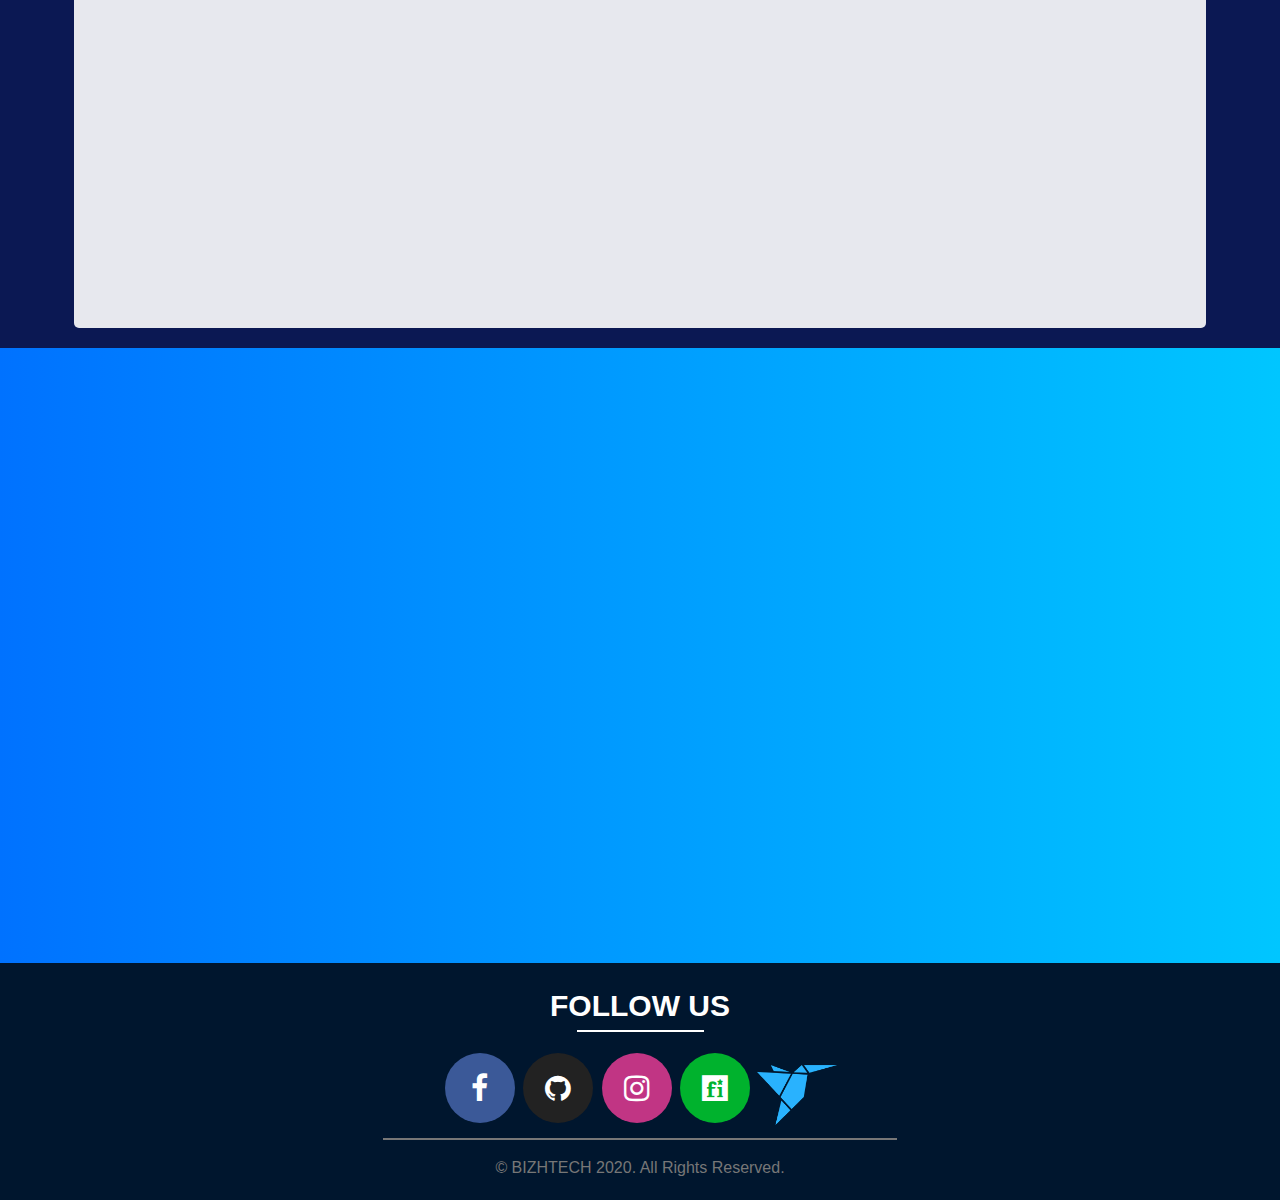
==== commit 393b69c2: "Changed order of navigation bar items" ====
--- a/index.html
+++ b/index.html
@@ -50,10 +50,10 @@
             <a class="nav-link" href="#skills" onclick="closeNav()">Skills</a>
           </li>
           <li class="nav-item">
+            <a class="nav-link" href="portfolio.html" onclick="closeNav()">Portfolio</a>
+          </li>
+          <li class="nav-item">
             <a class="nav-link" href="#contact" onclick="closeNav()">Contact</a>
-          </li>
-          <li class="nav-item">
-            <a class="nav-link" href="portfolio.html" onclick="closeNav()">Portfolio</a>
           </li>
           <li class="nav-item dropdown">
             <a class="nav-link dropdown-toggle" href="#"  id="navbarDropdownPortfolio" data-toggle="dropdown" aria-haspopup="true" aria-expanded="false">
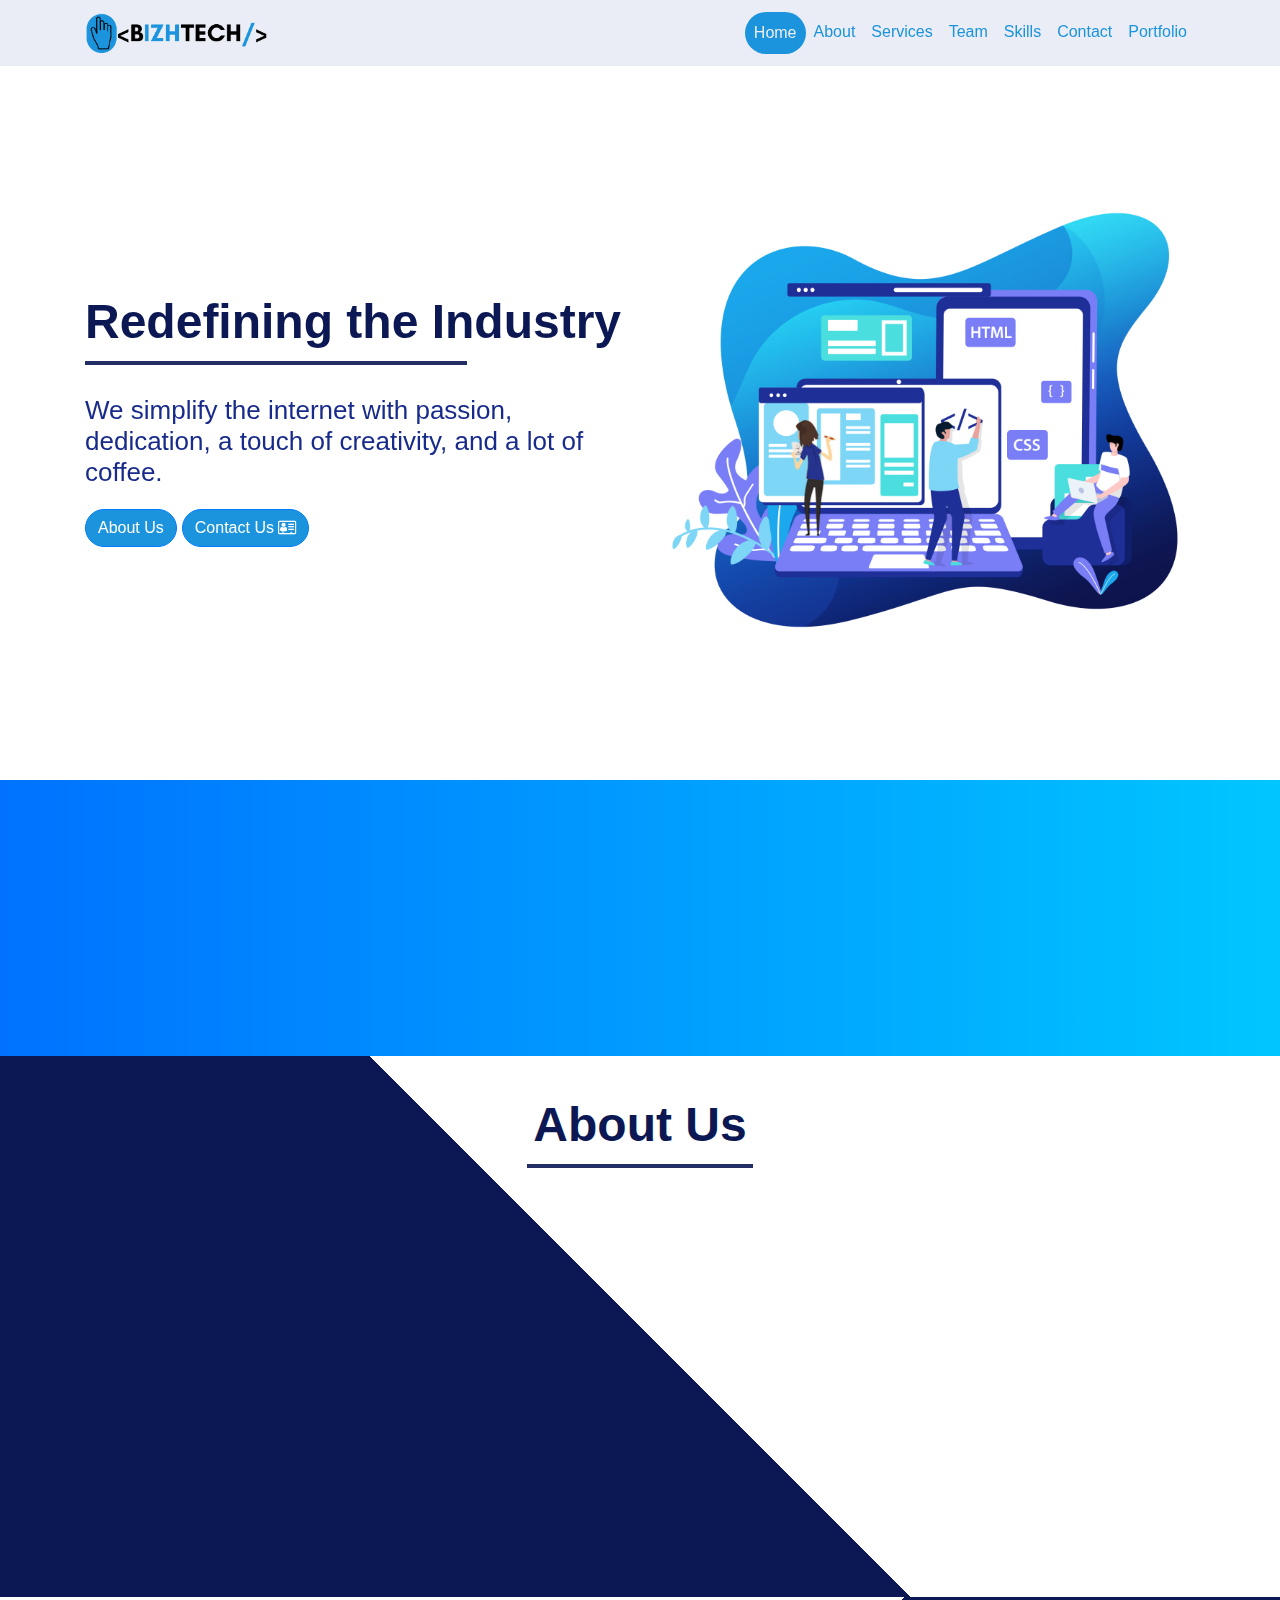
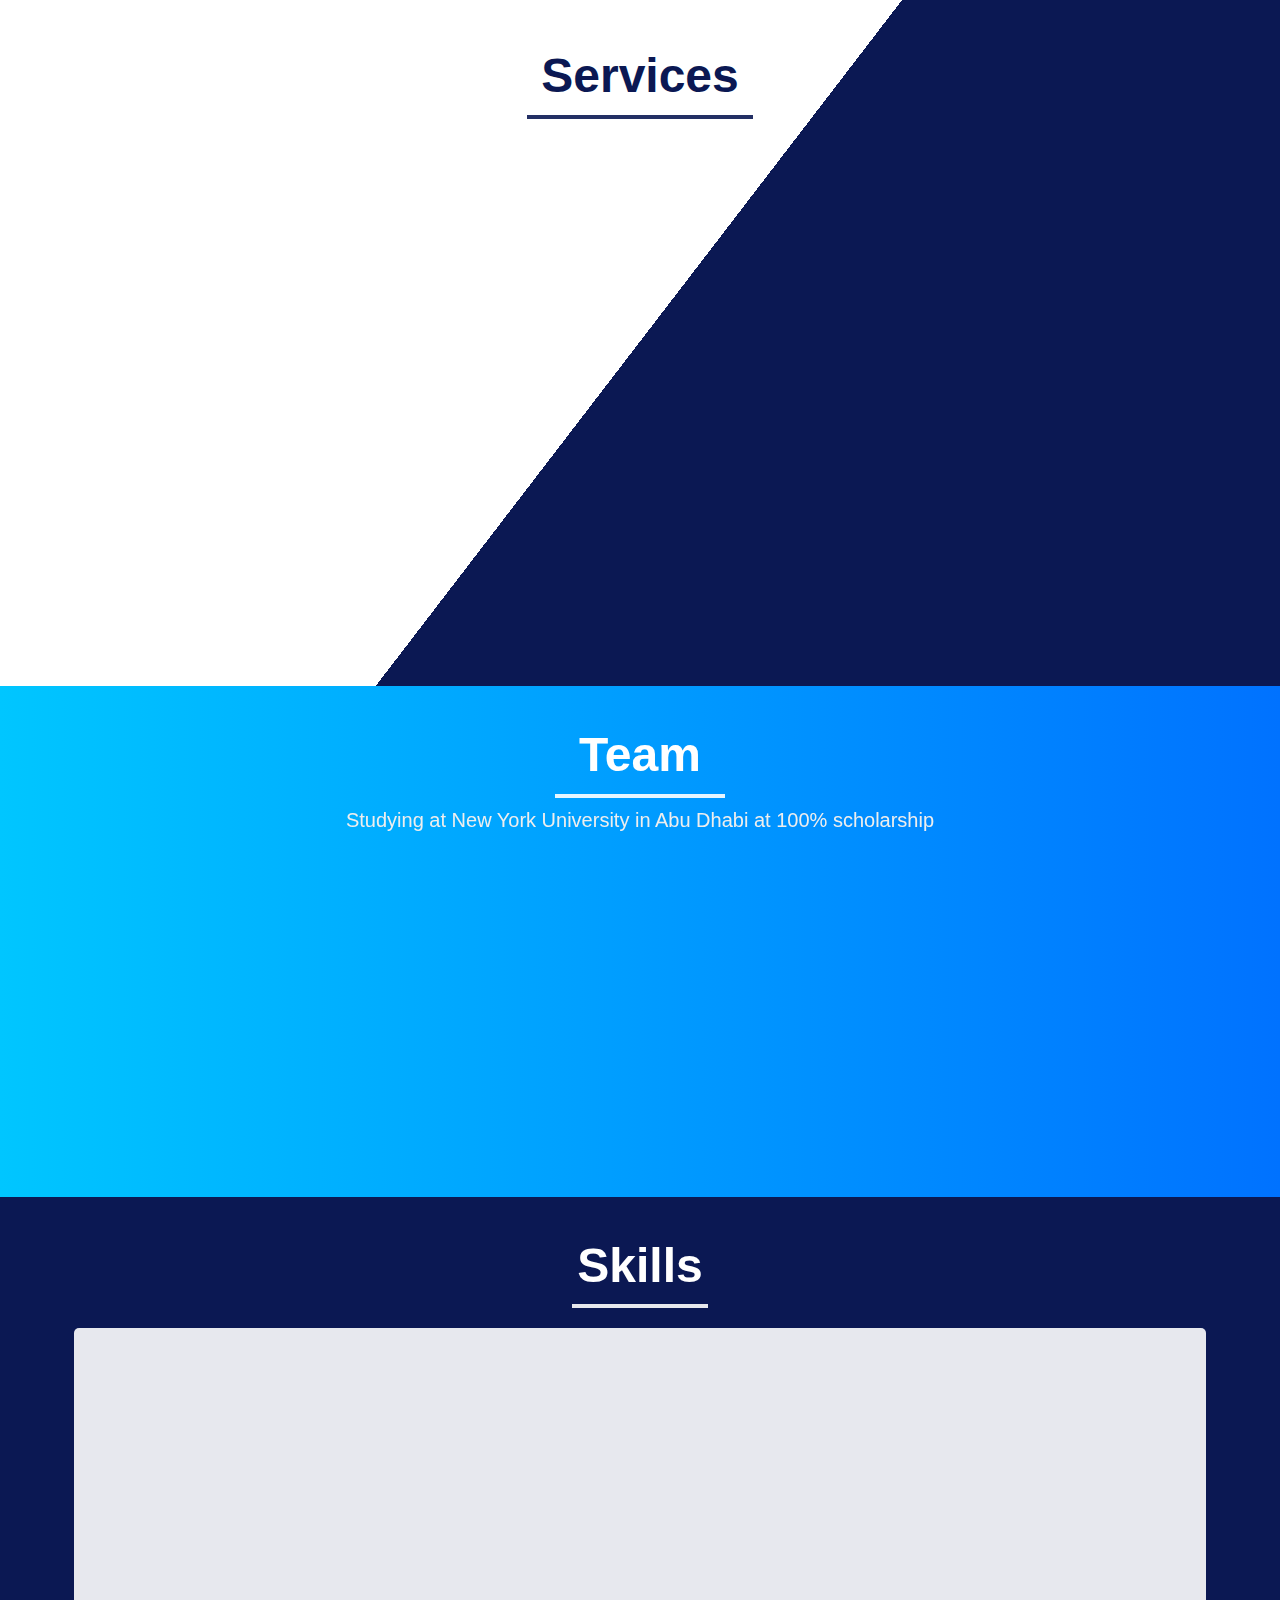
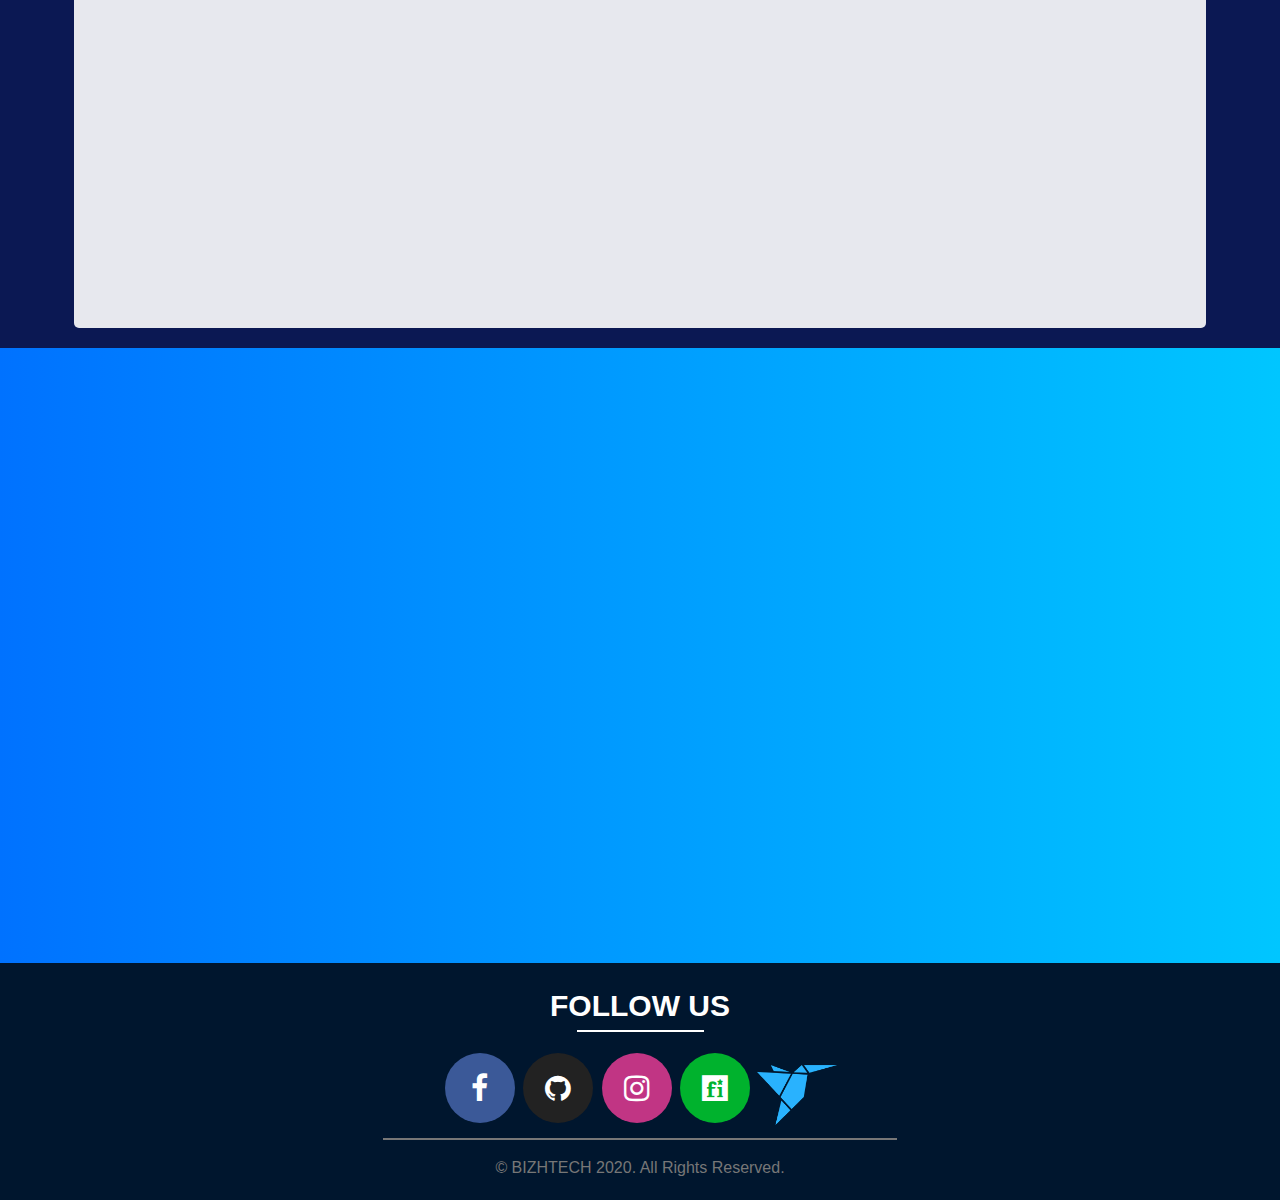
==== commit 40c9c8b6: "Added portfolio page" ====
--- a/index.html
+++ b/index.html
@@ -50,45 +50,12 @@
             <a class="nav-link" href="#skills" onclick="closeNav()">Skills</a>
           </li>
           <li class="nav-item">
+            <a class="nav-link" href="#contact" onclick="closeNav()">Contact</a>
+          </li>
+          <li class="nav-item">
             <a class="nav-link" href="portfolio.html" onclick="closeNav()">Portfolio</a>
           </li>
-          <li class="nav-item">
-            <a class="nav-link" href="#contact" onclick="closeNav()">Contact</a>
-          </li>
-          <li class="nav-item dropdown">
-            <a class="nav-link dropdown-toggle" href="#"  id="navbarDropdownPortfolio" data-toggle="dropdown" aria-haspopup="true" aria-expanded="false">
-              Portfolio
-            </a>
-            <div class="dropdown-menu dropdown-menu-right" aria-labelledby="navbarDropdownPortfolio">
-              <a class="dropdown-item" href="portfolio-1-col.html" >1 Column Portfolio</a>
-              <a class="dropdown-item" href="portfolio-2-col.html" >2 Column Portfolio</a>
-              <a class="dropdown-item" href="portfolio-3-col.html" >3 Column Portfolio</a>
-              <a class="dropdown-item" href="portfolio-4-col.html" >4 Column Portfolio</a>
-              <a class="dropdown-item" href="portfolio-item.html" >Single Portfolio Item</a>
-            </div>
-          </li>
-          <li  class="nav-item dropdown">
-            <a class="nav-link dropdown-toggle" href="#"  id="navbarDropdownBlog" data-toggle="dropdown" aria-haspopup="true" aria-expanded="false">
-              Blog
-            </a>
-            <div class="dropdown-menu dropdown-menu-right" aria-labelledby="navbarDropdownBlog">
-              <a class="dropdown-item" href="blog-home-1.html" >Blog Home 1</a>
-              <a class="dropdown-item" href="blog-home-2.html" >Blog Home 2</a>
-              <a class="dropdown-item" href="blog-post.html" >Blog Post</a>
-            </div>
-          </li>
-          <li class="nav-item dropdown">
-            <a class="nav-link dropdown-toggle" href="#"  id="navbarDropdownPages" data-toggle="dropdown" aria-haspopup="true" aria-expanded="false">
-              Other Pages
-            </a>
-            <div class="dropdown-menu dropdown-menu-right" aria-labelledby="navbarDropdownPages">
-              <a class="dropdown-item"  href="full-width.html">Full Width Page</a>
-              <a class="dropdown-item"  href="sidebar.html">Sidebar Page</a>
-              <a class="dropdown-item"  href="faq.html">FAQ</a>
-              <a class="dropdown-item"  href="404.html">404</a>
-              <a class="dropdown-item"  href="pricing.html">Pricing Table</a>
-            </div>
-          </li>
+
         </ul>
       </div>
     </div>
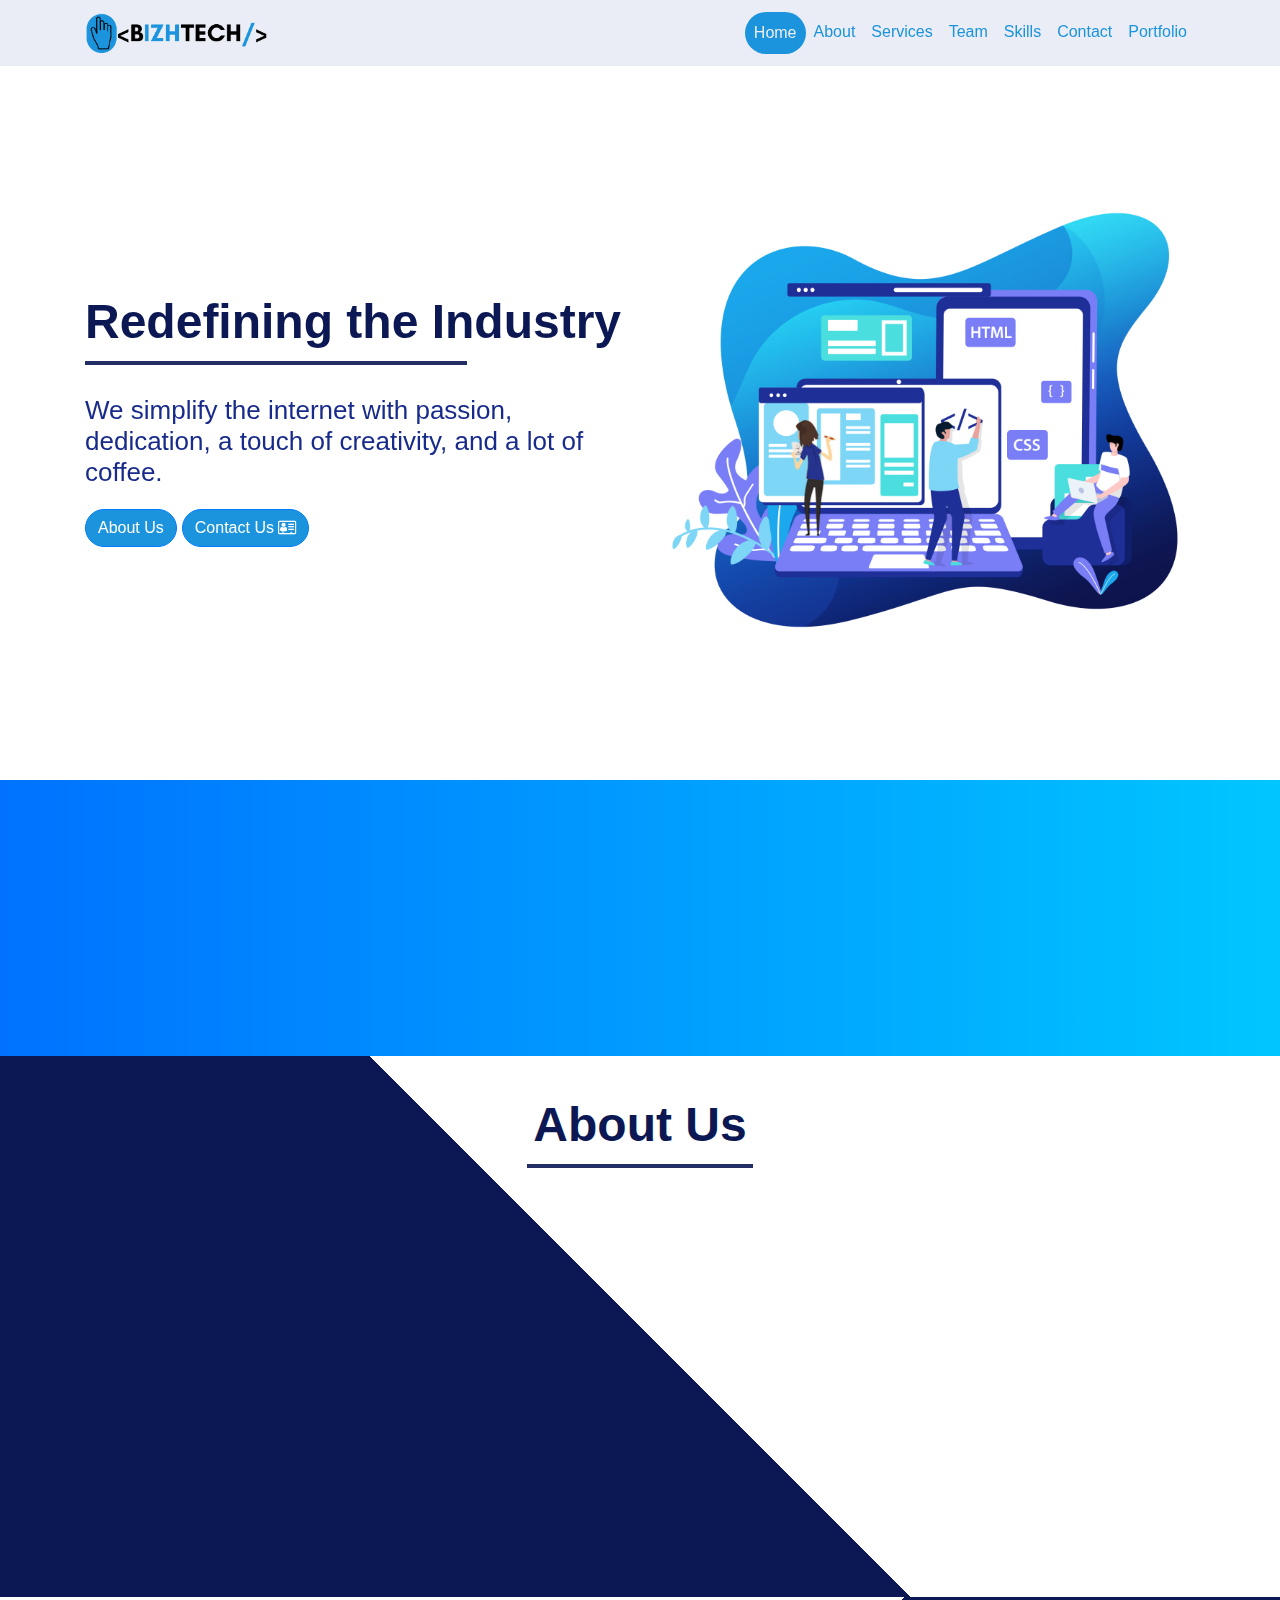
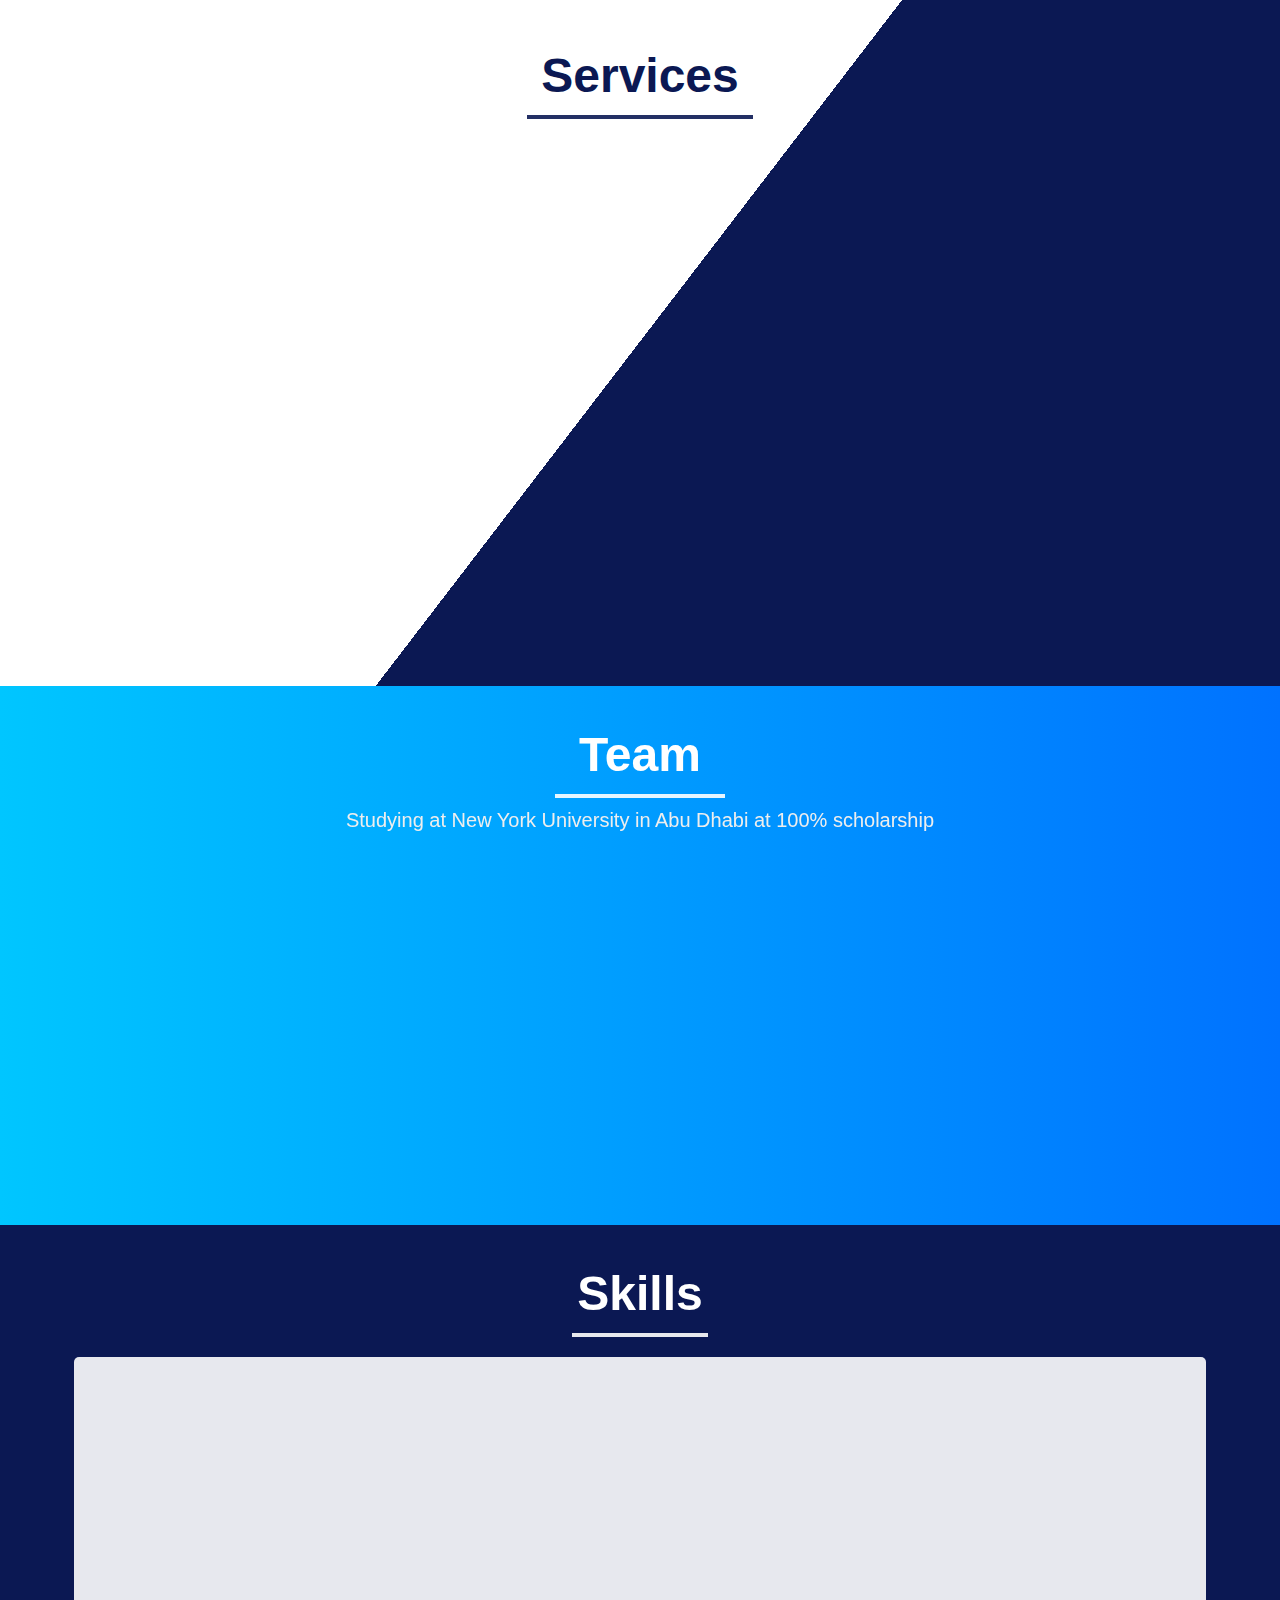
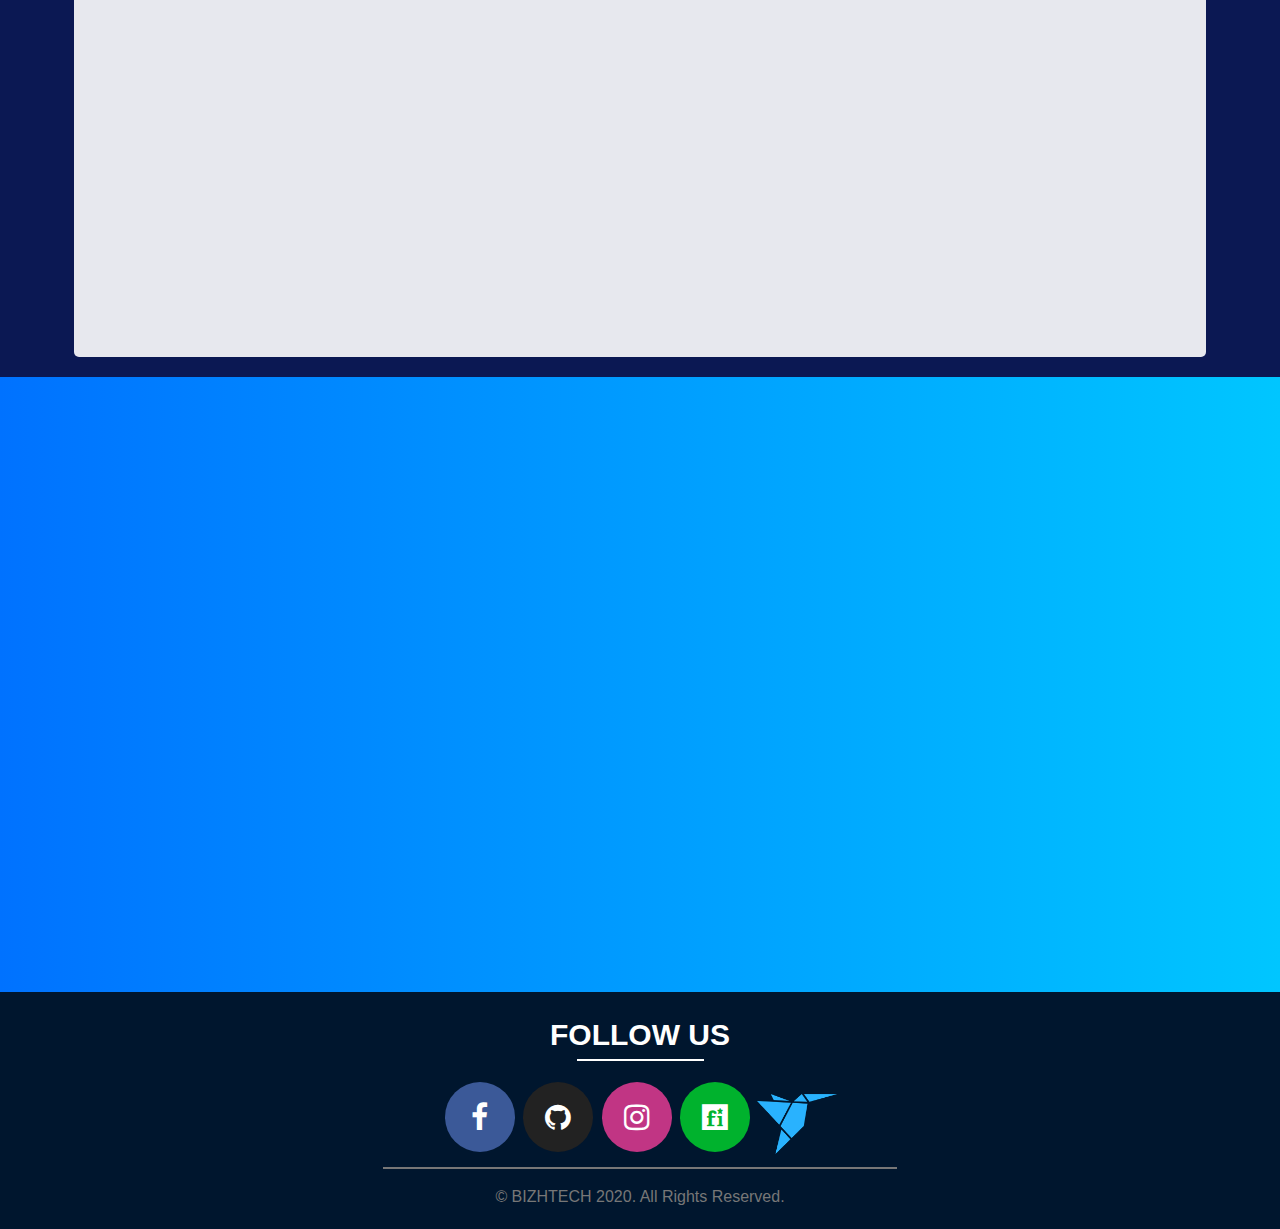
==== commit 201eaaaf: "Added new team member" ====
--- a/index.html
+++ b/index.html
@@ -265,7 +265,7 @@
         </div>
       </div>
       <div class="row">
-        <div class="col-lg-4 d-flex flex-column justify-content-center text-center" id="teamMember1" data-aos="fade-up">
+        <div class="col-lg-3 d-flex flex-column justify-content-center text-center" id="teamMember1" data-aos="fade-up">
           <div class="teamImage">
             <img src="images/hasin.jpg" alt="">
           </div>
@@ -277,7 +277,7 @@
             <a href="https://www.instagram.com/hasin.shabbir/" target="_blank" class="fa fa-instagram"></a>
           </div>
         </div>
-        <div class="col-lg-4 d-flex flex-column justify-content-center text-center" id="teamMember2" data-aos="fade-up">
+        <div class="col-lg-3 d-flex flex-column justify-content-center text-center" id="teamMember2" data-aos="fade-up">
           <div class="teamImage">
             <img src="images/ishmal.jpg" alt="">
           </div>
@@ -289,7 +289,7 @@
             <a href="https://www.instagram.com/ishmal1n0nly/" target="_blank" class="fa fa-instagram"></a>
           </div>
         </div>
-        <div class="col-lg-4 d-flex flex-column justify-content-center text-center" id="teamMember3" data-aos="fade-up">
+        <div class="col-lg-3 d-flex flex-column justify-content-center text-center" id="teamMember3" data-aos="fade-up">
           <div class="teamImage">
             <img src="images/zunair.jpeg" alt="">
           </div>
@@ -299,6 +299,18 @@
             <a href="https://facebook.com/Zunair.Viqar" target="_blank" class="fa fa-facebook"></a>
             <a href="https://github.com/Zunairviqar" target="_blank" class="fa fa-github"></a>
             <a href="https://www.instagram.com/zunair.viqar/" target="_blank" class="fa fa-instagram"></a>
+          </div>
+        </div>
+        <div class="col-lg-3 d-flex flex-column justify-content-center text-center" id="teamMember4" data-aos="fade-up">
+          <div class="teamImage">
+            <img src="images/umair.jpg" alt="">
+          </div>
+          <div class="teamDesc text-center">
+            <h4>Syed Umair Hussain Shah</h4>
+            <!--<p>Lorem Ipsum</p>-->
+            <a href="https://www.facebook.com/umairshah99" target="_blank" class="fa fa-facebook"></a>
+            <a href="https://github.com/Umairshah99" target="_blank" class="fa fa-github"></a>
+            <a href="https://www.instagram.com/umairshah825/" target="_blank" class="fa fa-instagram"></a>
           </div>
         </div>
       </div>
--- a/indexStyles.css
+++ b/indexStyles.css
@@ -379,7 +379,7 @@
   padding: 7px;
   box-shadow: 0 7px 10px #999;
 }
-#teamMember1,#teamMember2{
+#teamMember1,#teamMember2,#teamMember3{
   border-right: 1px dotted #0b1853;
 }
 .teamDesc h4{
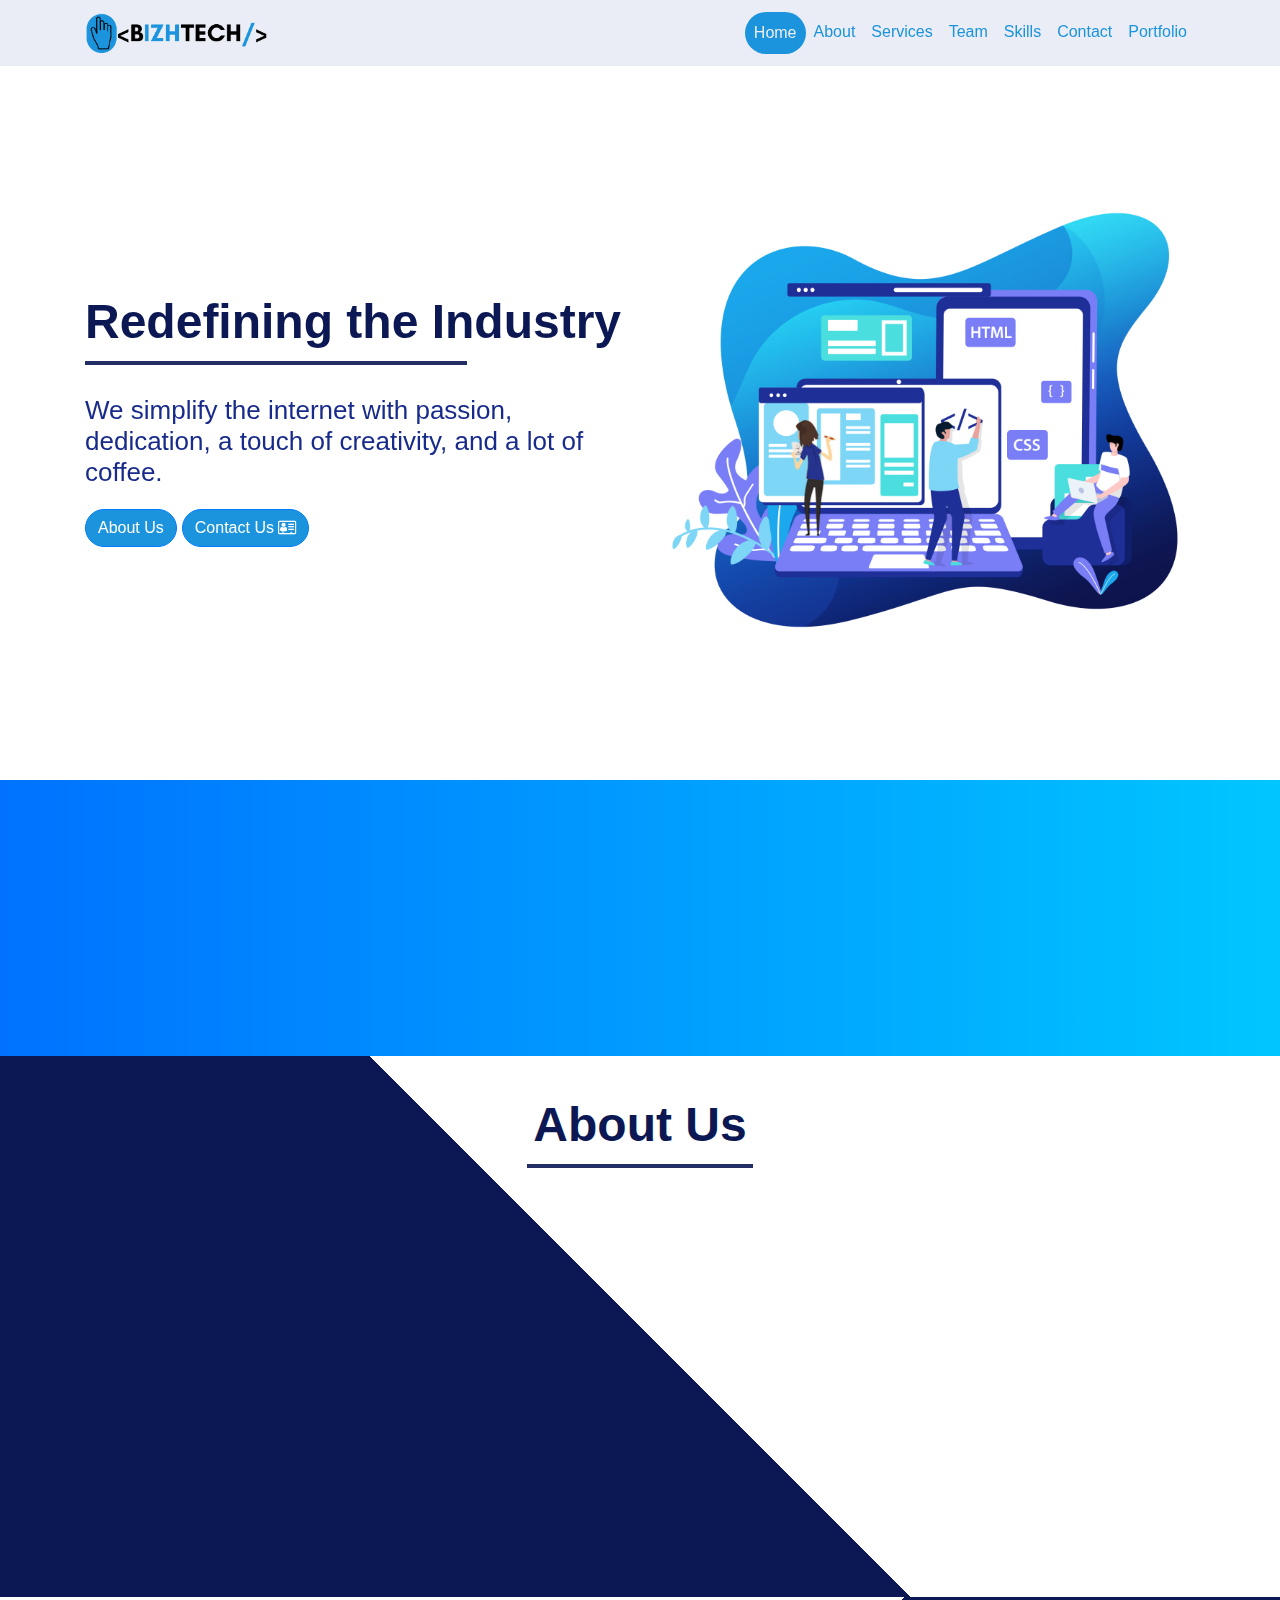
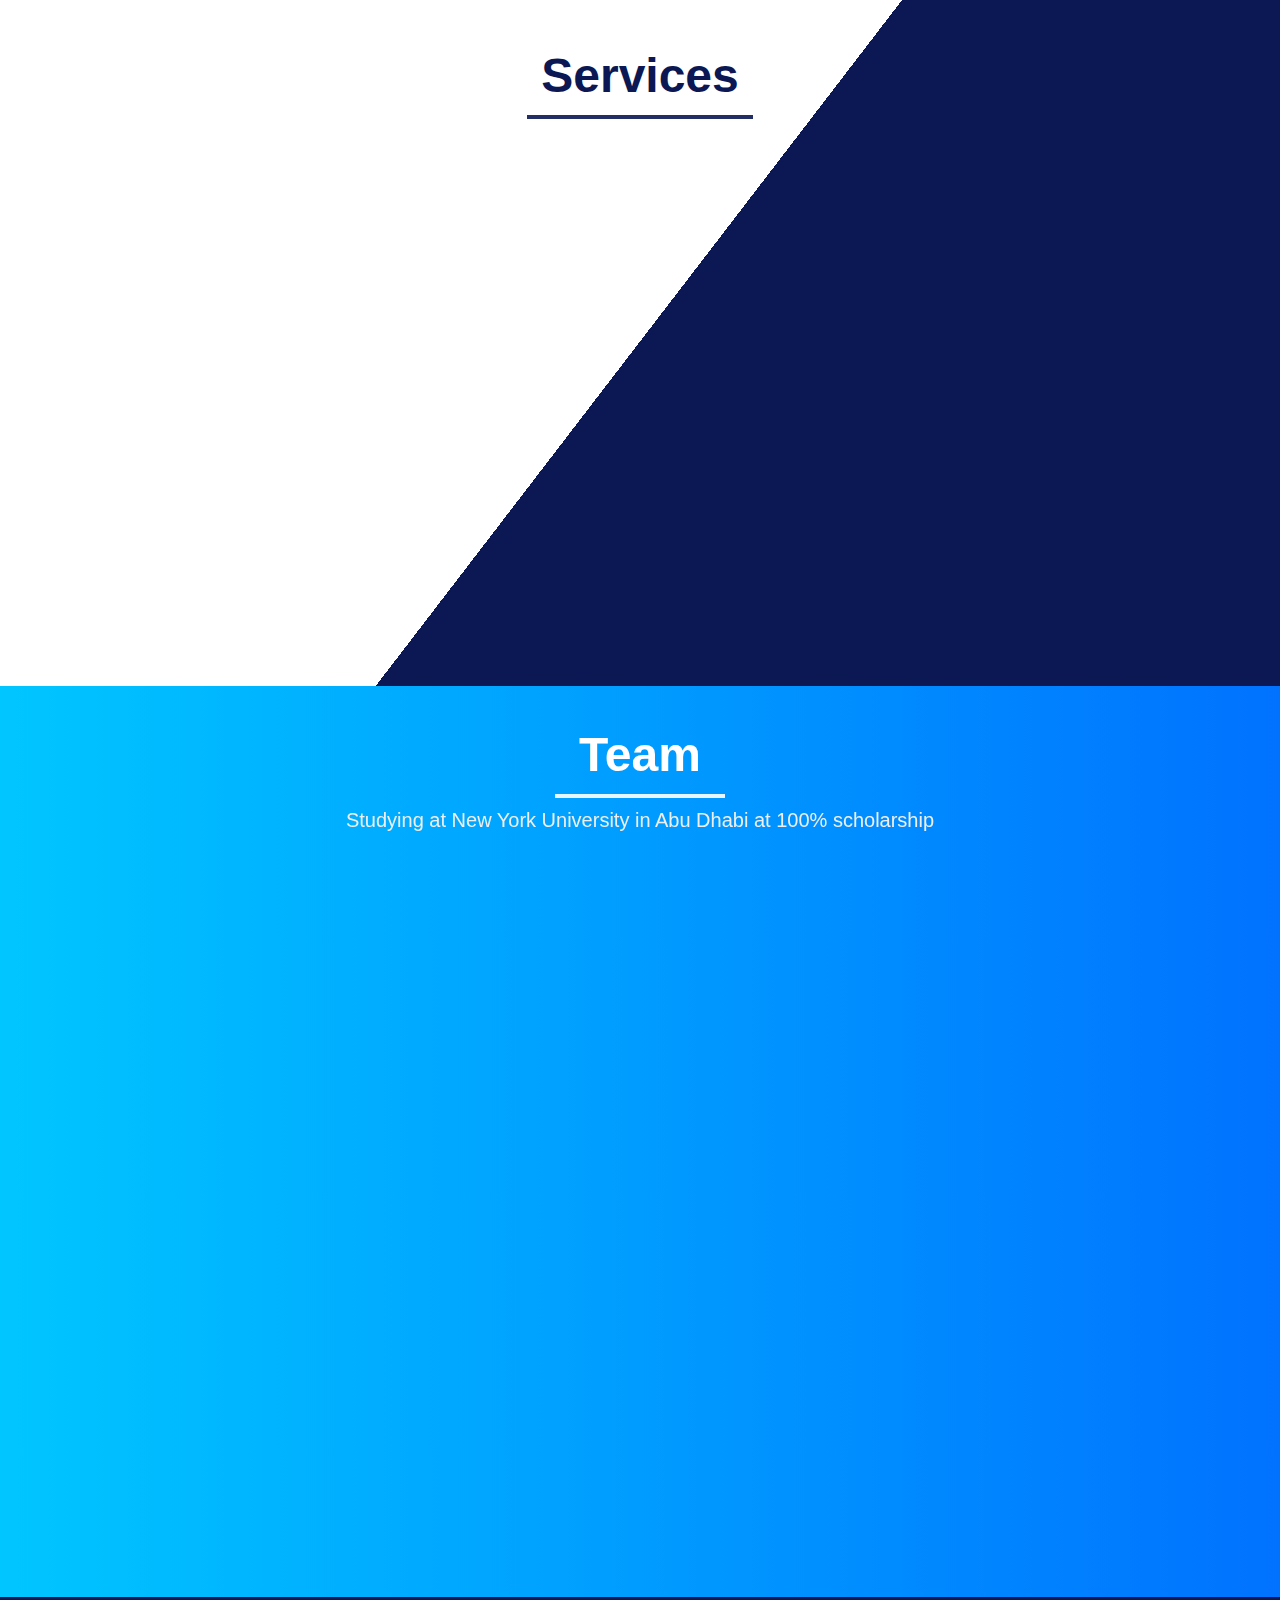
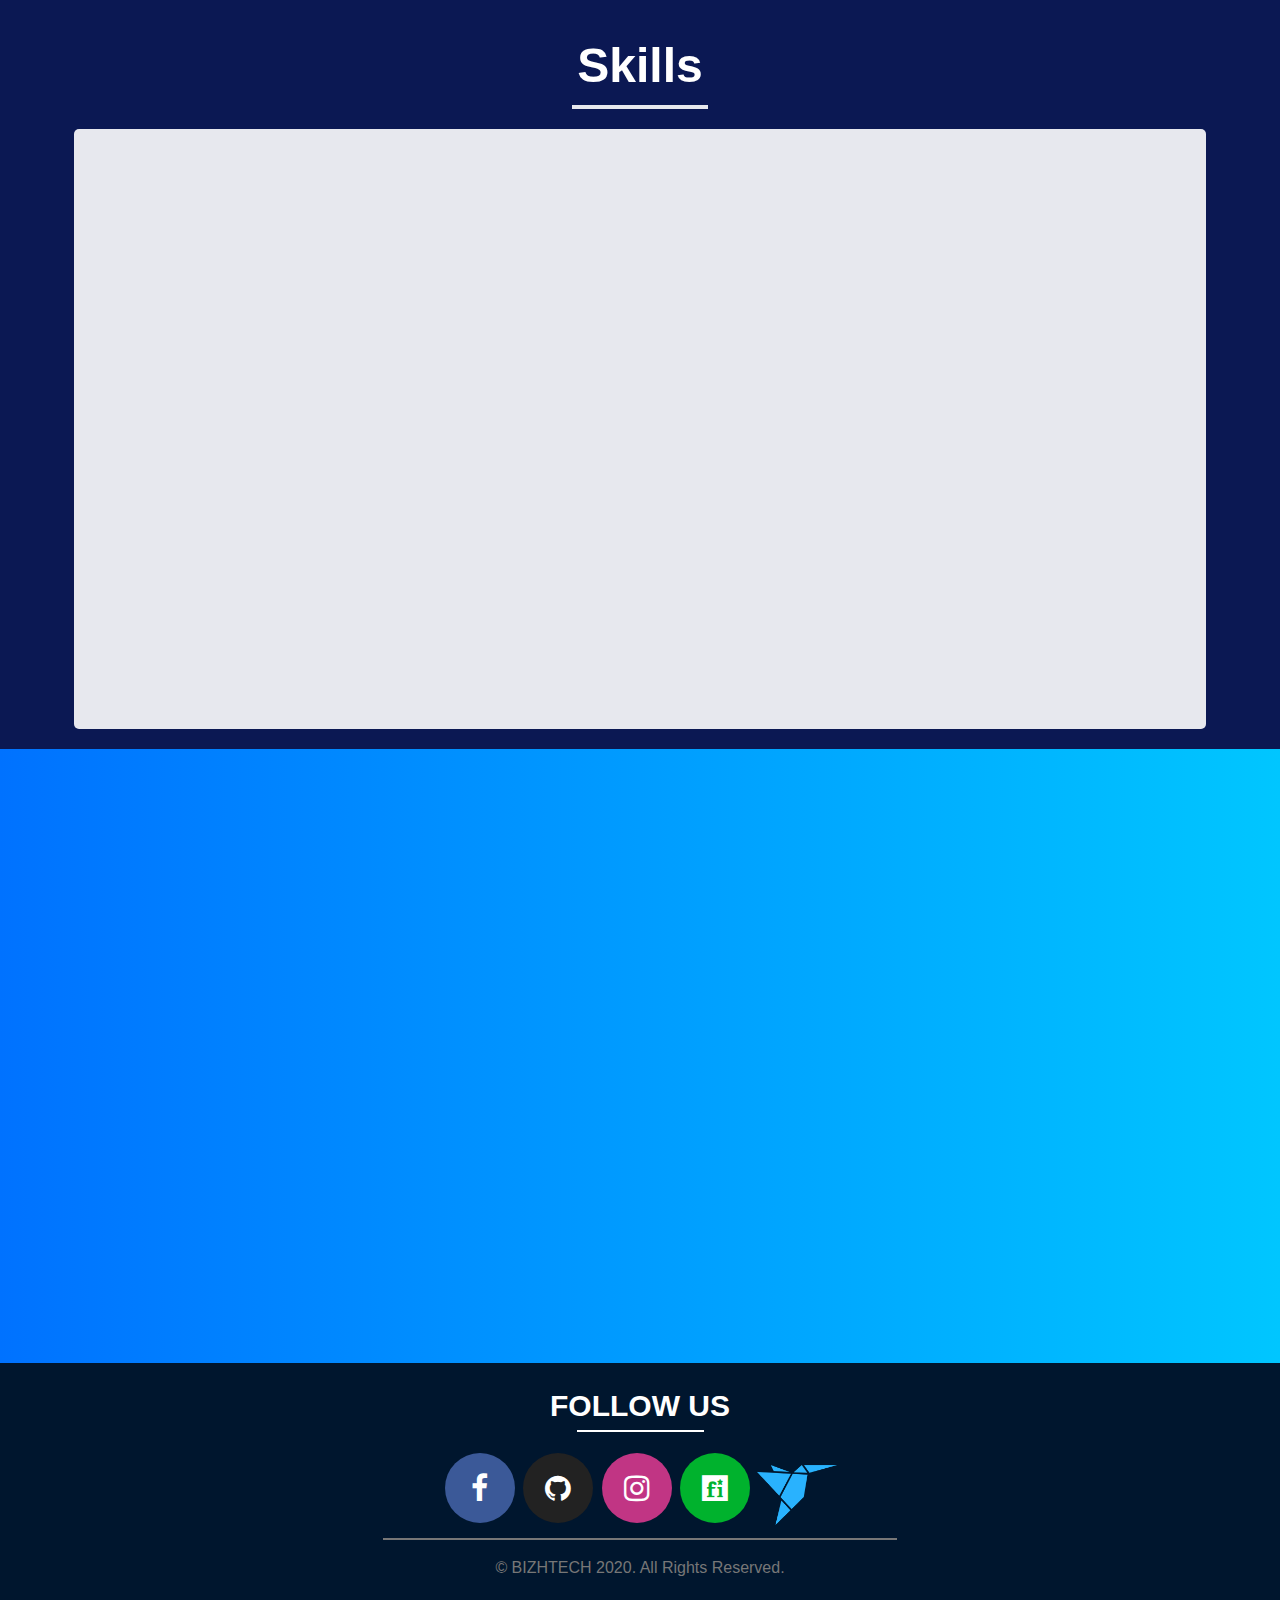
==== commit fd3d9cee: "teamUpdate" ====
--- a/index.html
+++ b/index.html
@@ -279,6 +279,18 @@
         </div>
         <div class="col-lg-3 d-flex flex-column justify-content-center text-center" id="teamMember2" data-aos="fade-up">
           <div class="teamImage">
+            <img src="images/ayesha.jpeg" alt="">
+          </div>
+          <div class="teamDesc text-center">
+            <h4>Ayesha Zafar</h4>
+            <!--<p>Lorem Ipsum</p>-->
+            <a href="https://www.facebook.com/ayesha.zafar.96343" target="_blank" class="fa fa-facebook"></a>
+            <a href="https://github.com/AyeshaZfr" target="_blank" class="fa fa-github"></a>
+            <a href="https://www.instagram.com/ayesha2842/" target="_blank" class="fa fa-instagram"></a>
+          </div>
+        </div>
+        <div class="col-lg-3 d-flex flex-column justify-content-center text-center" id="teamMember3" data-aos="fade-up">
+          <div class="teamImage">
             <img src="images/ishmal.jpg" alt="">
           </div>
           <div class="teamDesc text-center">
@@ -289,7 +301,7 @@
             <a href="https://www.instagram.com/ishmal1n0nly/" target="_blank" class="fa fa-instagram"></a>
           </div>
         </div>
-        <div class="col-lg-3 d-flex flex-column justify-content-center text-center" id="teamMember3" data-aos="fade-up">
+        <div class="col-lg-3 d-flex flex-column justify-content-center text-center" id="teamMember4" data-aos="fade-up">
           <div class="teamImage">
             <img src="images/zunair.jpeg" alt="">
           </div>
@@ -301,7 +313,7 @@
             <a href="https://www.instagram.com/zunair.viqar/" target="_blank" class="fa fa-instagram"></a>
           </div>
         </div>
-        <div class="col-lg-3 d-flex flex-column justify-content-center text-center" id="teamMember4" data-aos="fade-up">
+        <div class="col-lg-3 d-flex flex-column justify-content-center text-center" id="teamMember5" data-aos="fade-up">
           <div class="teamImage">
             <img src="images/umair.jpg" alt="">
           </div>
--- a/indexStyles.css
+++ b/indexStyles.css
@@ -379,7 +379,7 @@
   padding: 7px;
   box-shadow: 0 7px 10px #999;
 }
-#teamMember1,#teamMember2,#teamMember3{
+#teamMember1,#teamMember2,#teamMember3,#teamMember4{
   border-right: 1px dotted #0b1853;
 }
 .teamDesc h4{
@@ -404,7 +404,7 @@
   #team .heading{
     font-size: 28px;
   }
-  #teamMember1,#teamMember2{
+  #teamMember1,#teamMember2,#teamMember3,#teamMember4{
     border-bottom: 1px dotted #0b1853;
     border-right: 0px;
   }
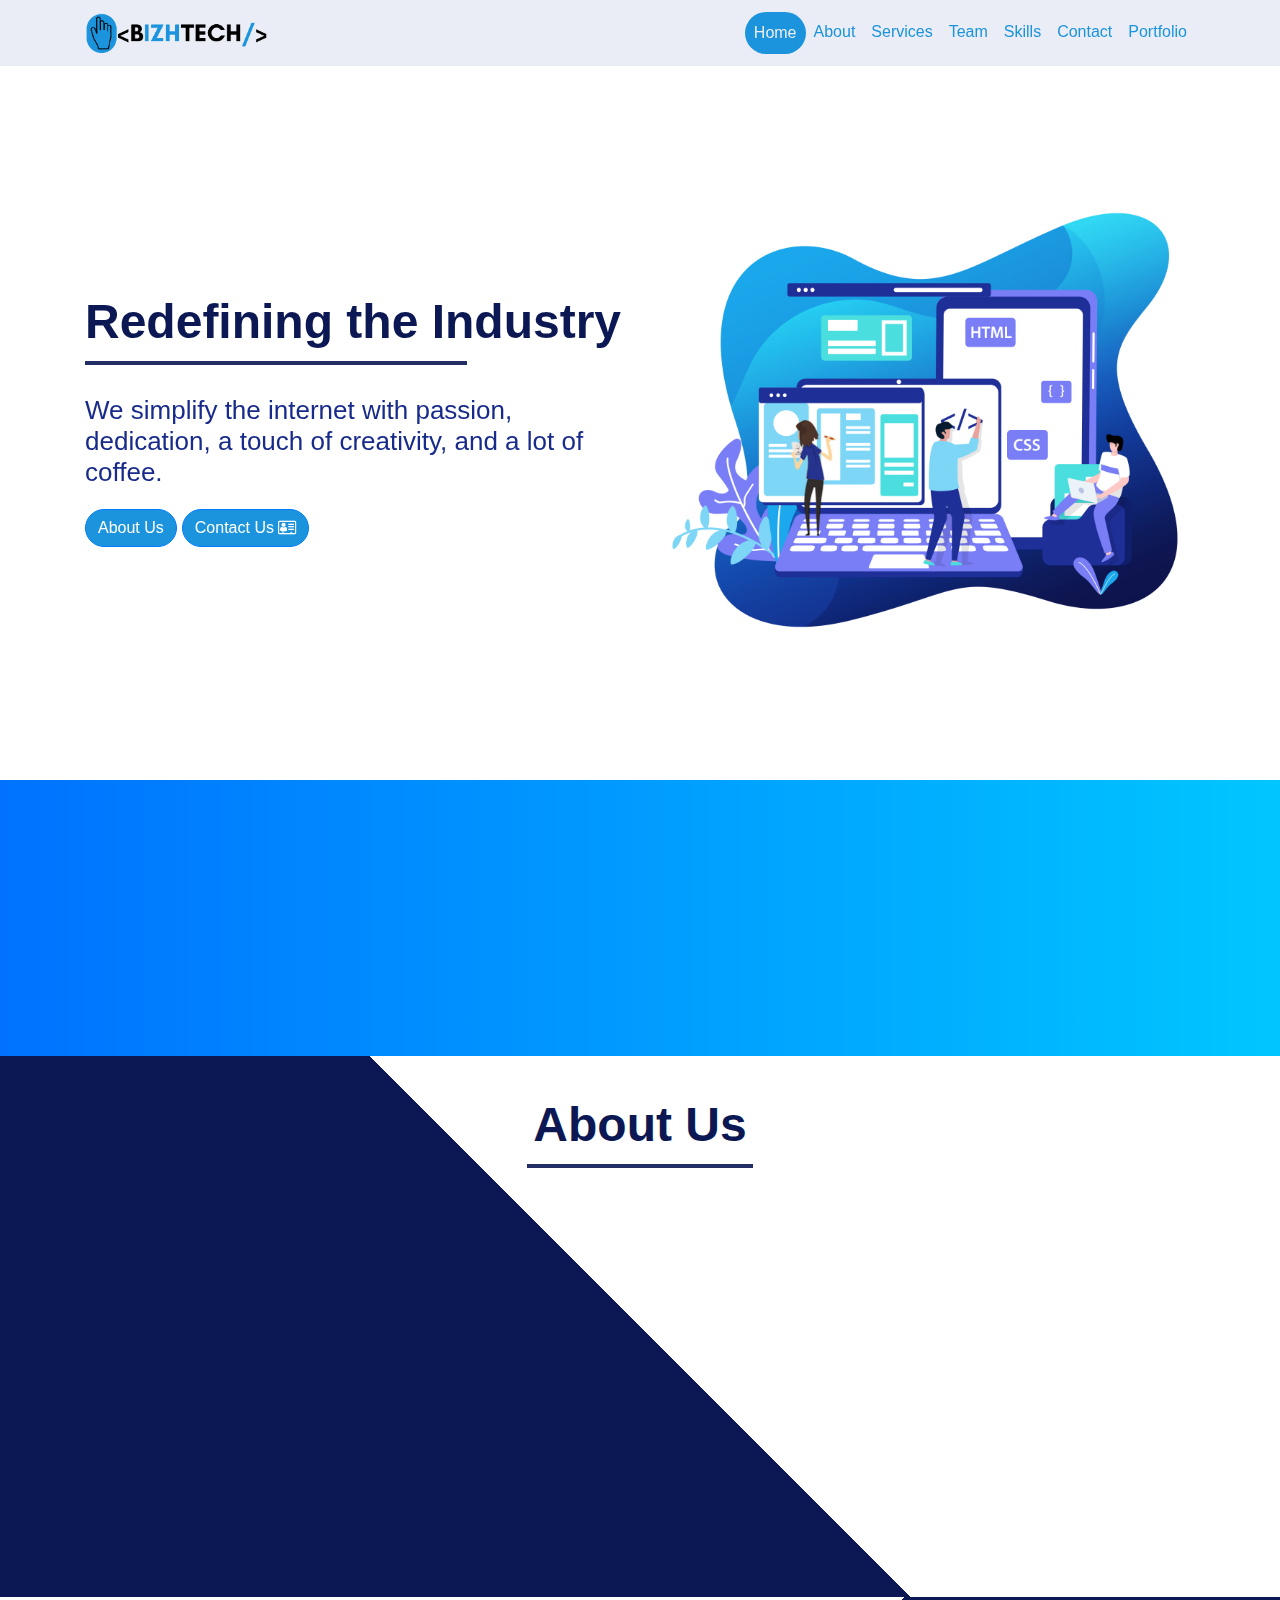
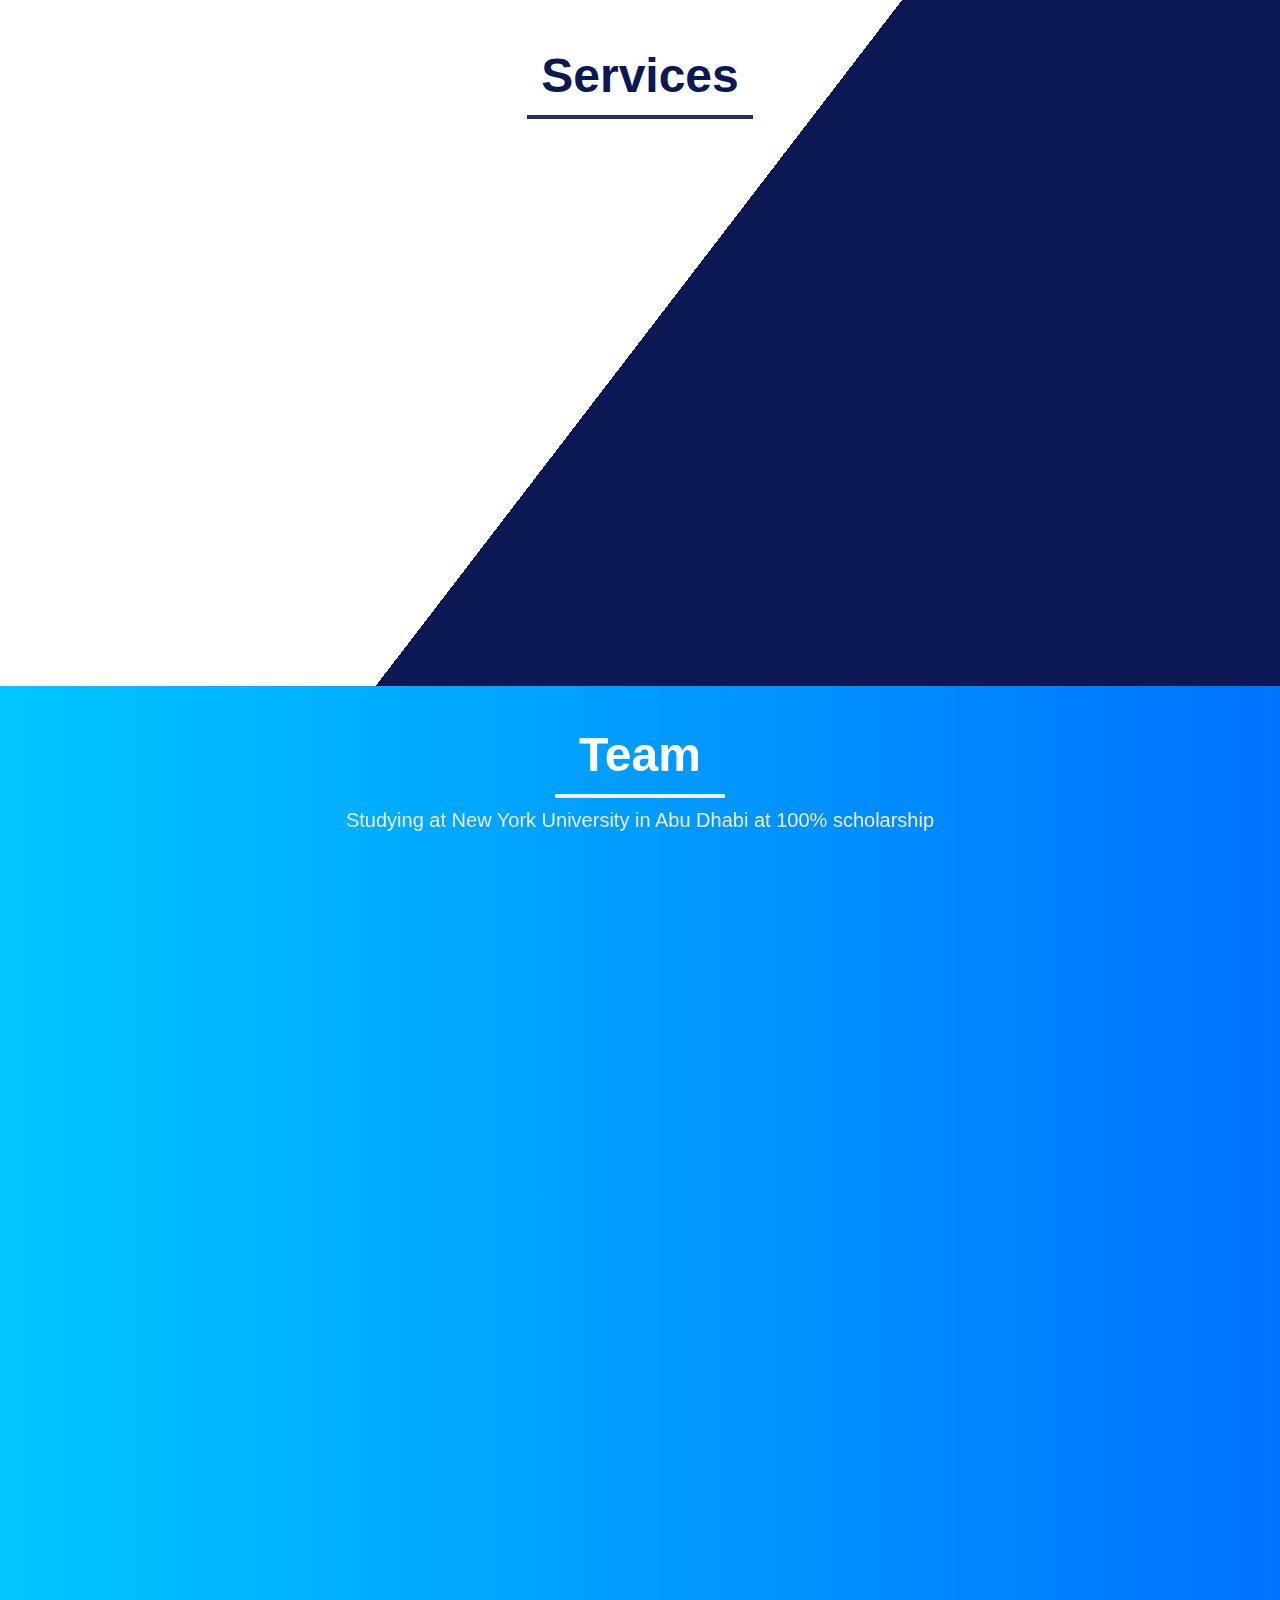
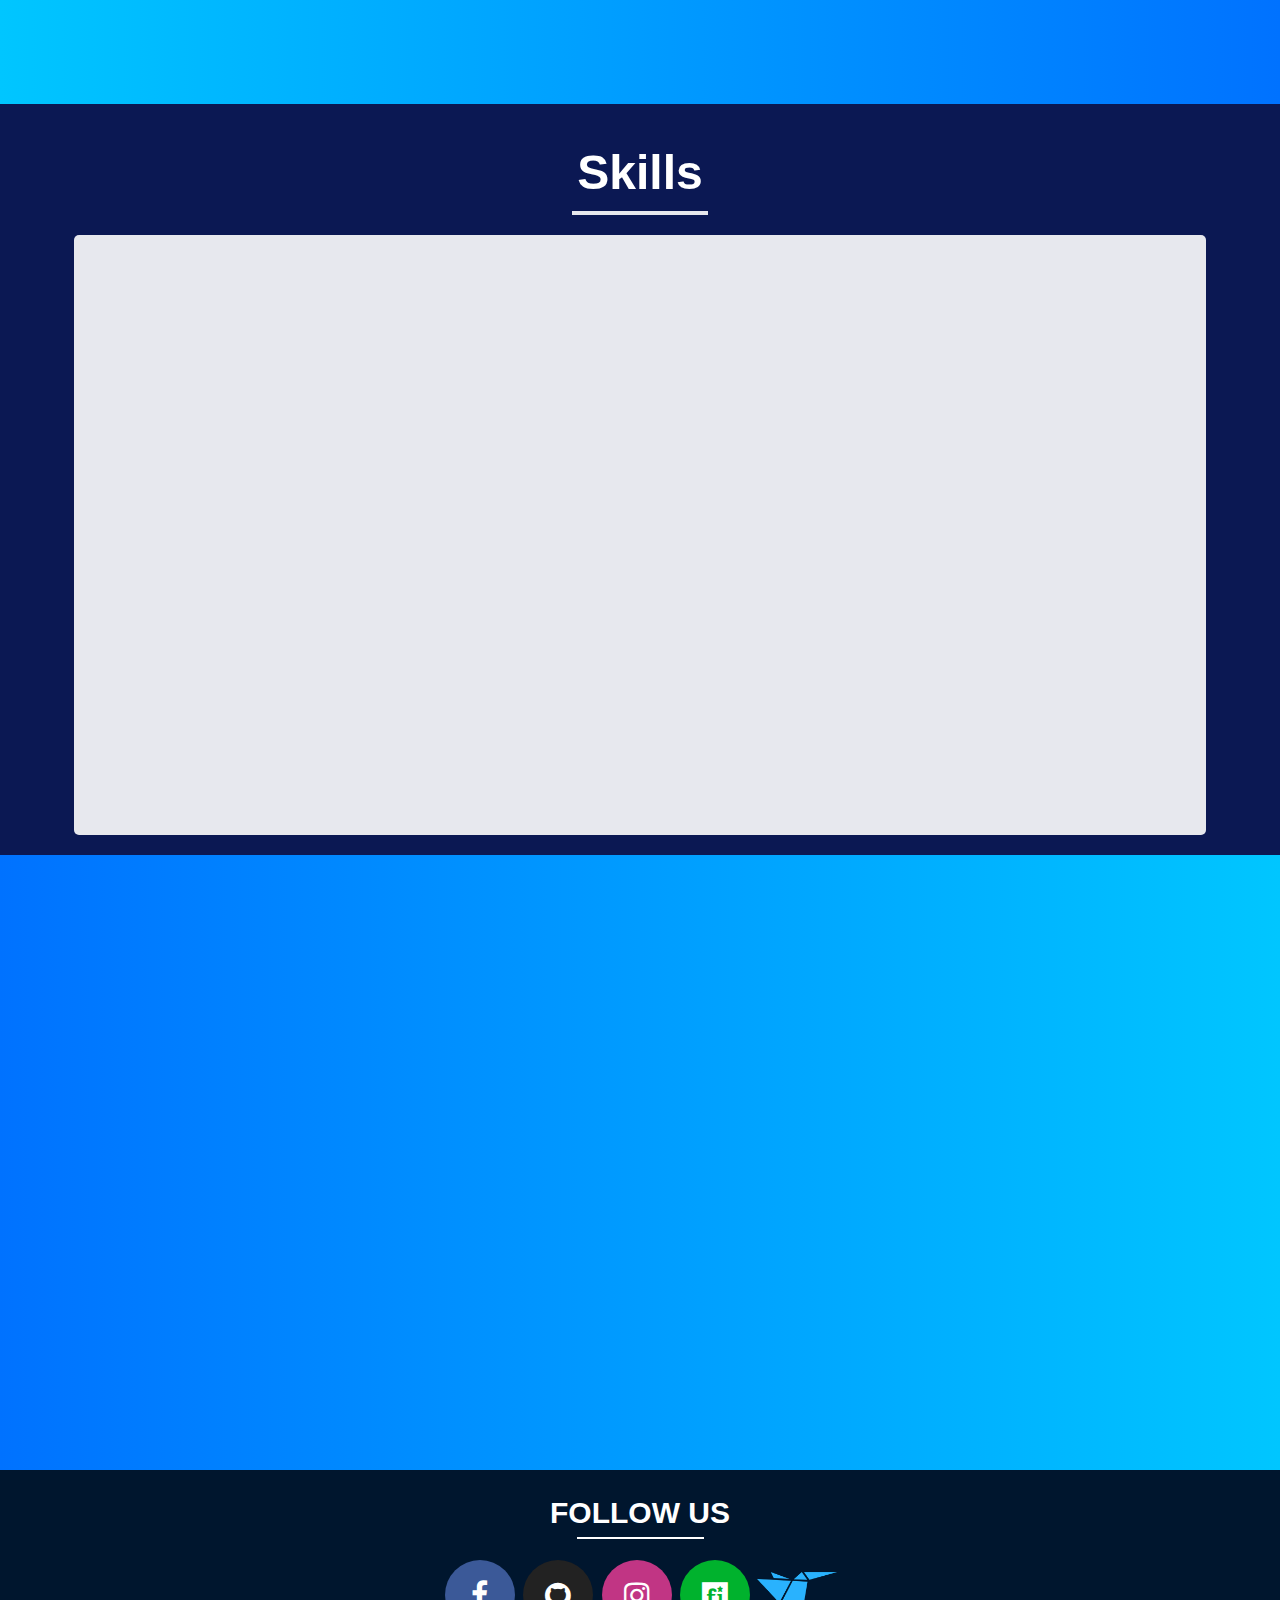
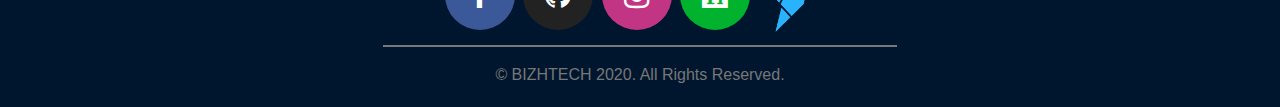
==== commit 091f7e00: "teamUpdate" ====
--- a/index.html
+++ b/index.html
@@ -279,7 +279,7 @@
         </div>
         <div class="col-lg-3 d-flex flex-column justify-content-center text-center" id="teamMember2" data-aos="fade-up">
           <div class="teamImage">
-            <img src="images/ayesha.jpeg" alt="">
+            <img src="images/t1.jpeg" alt="">
           </div>
           <div class="teamDesc text-center">
             <h4>Ayesha Zafar</h4>
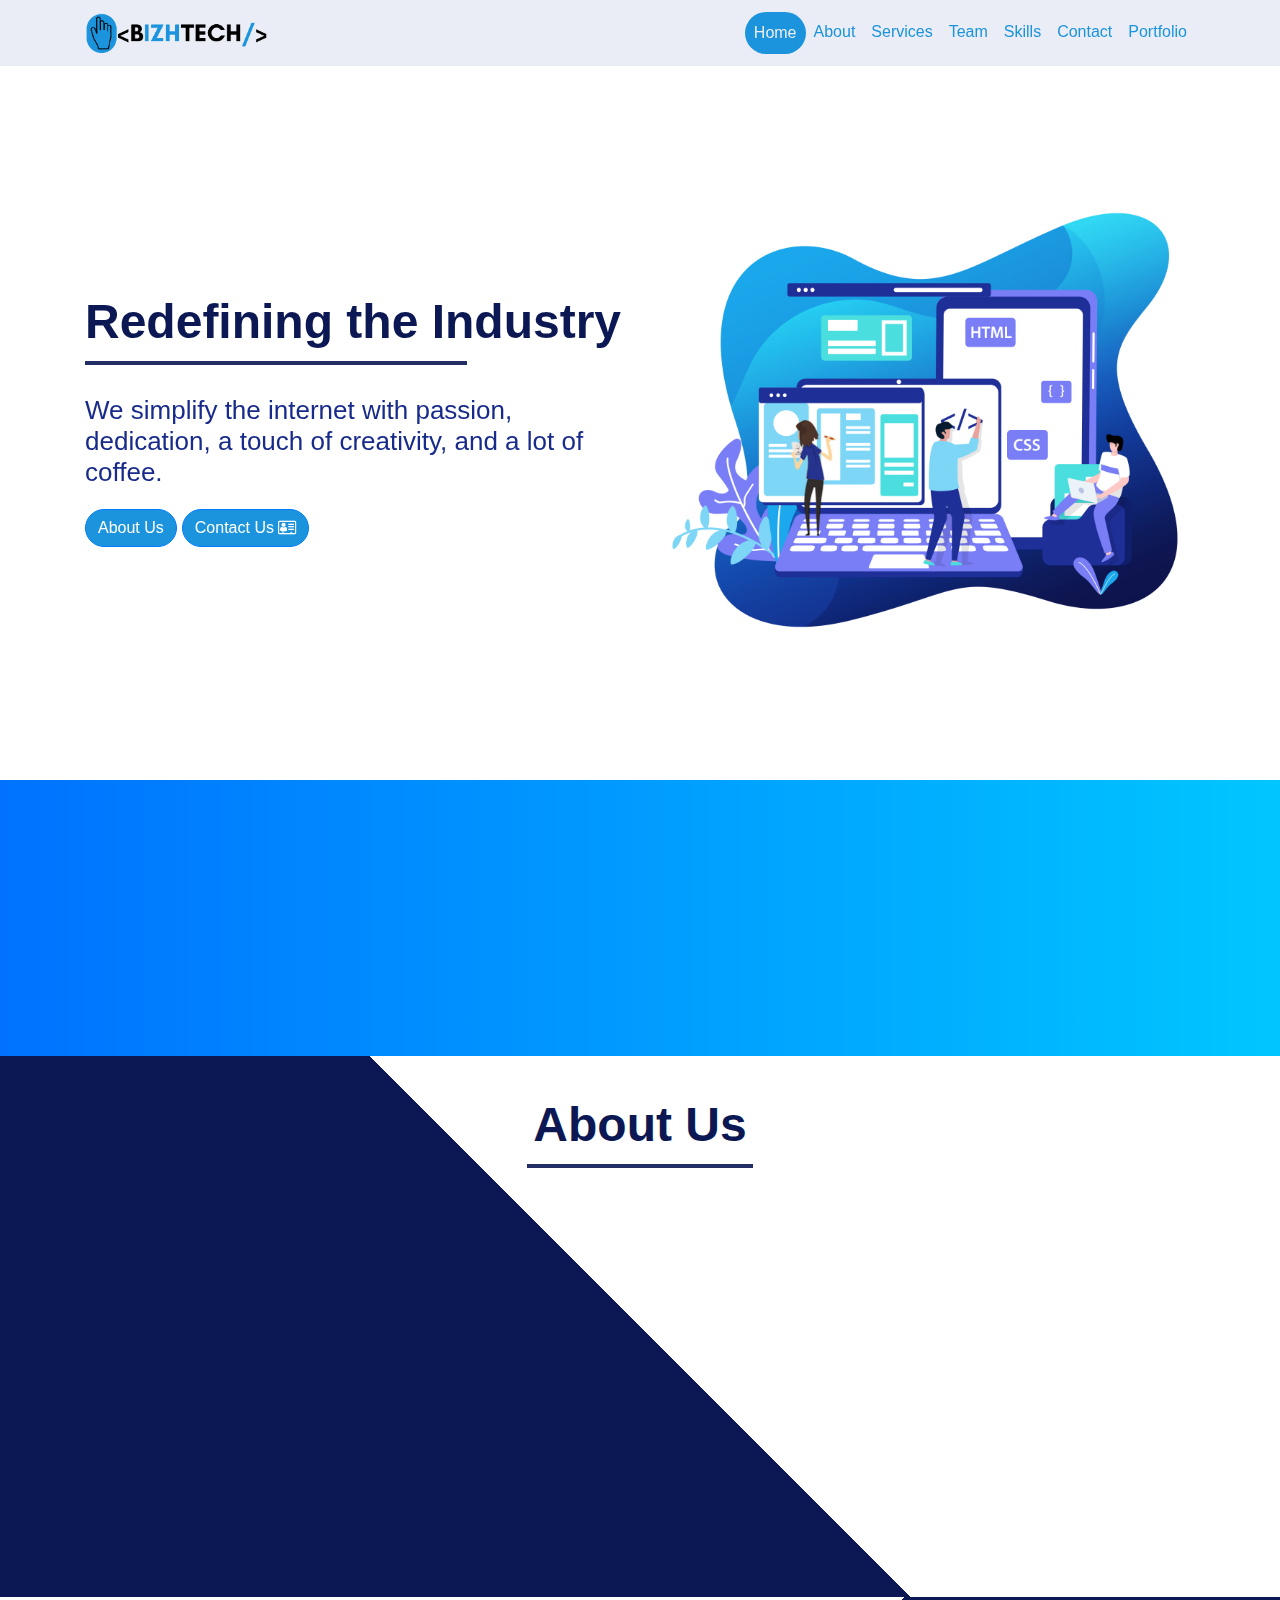
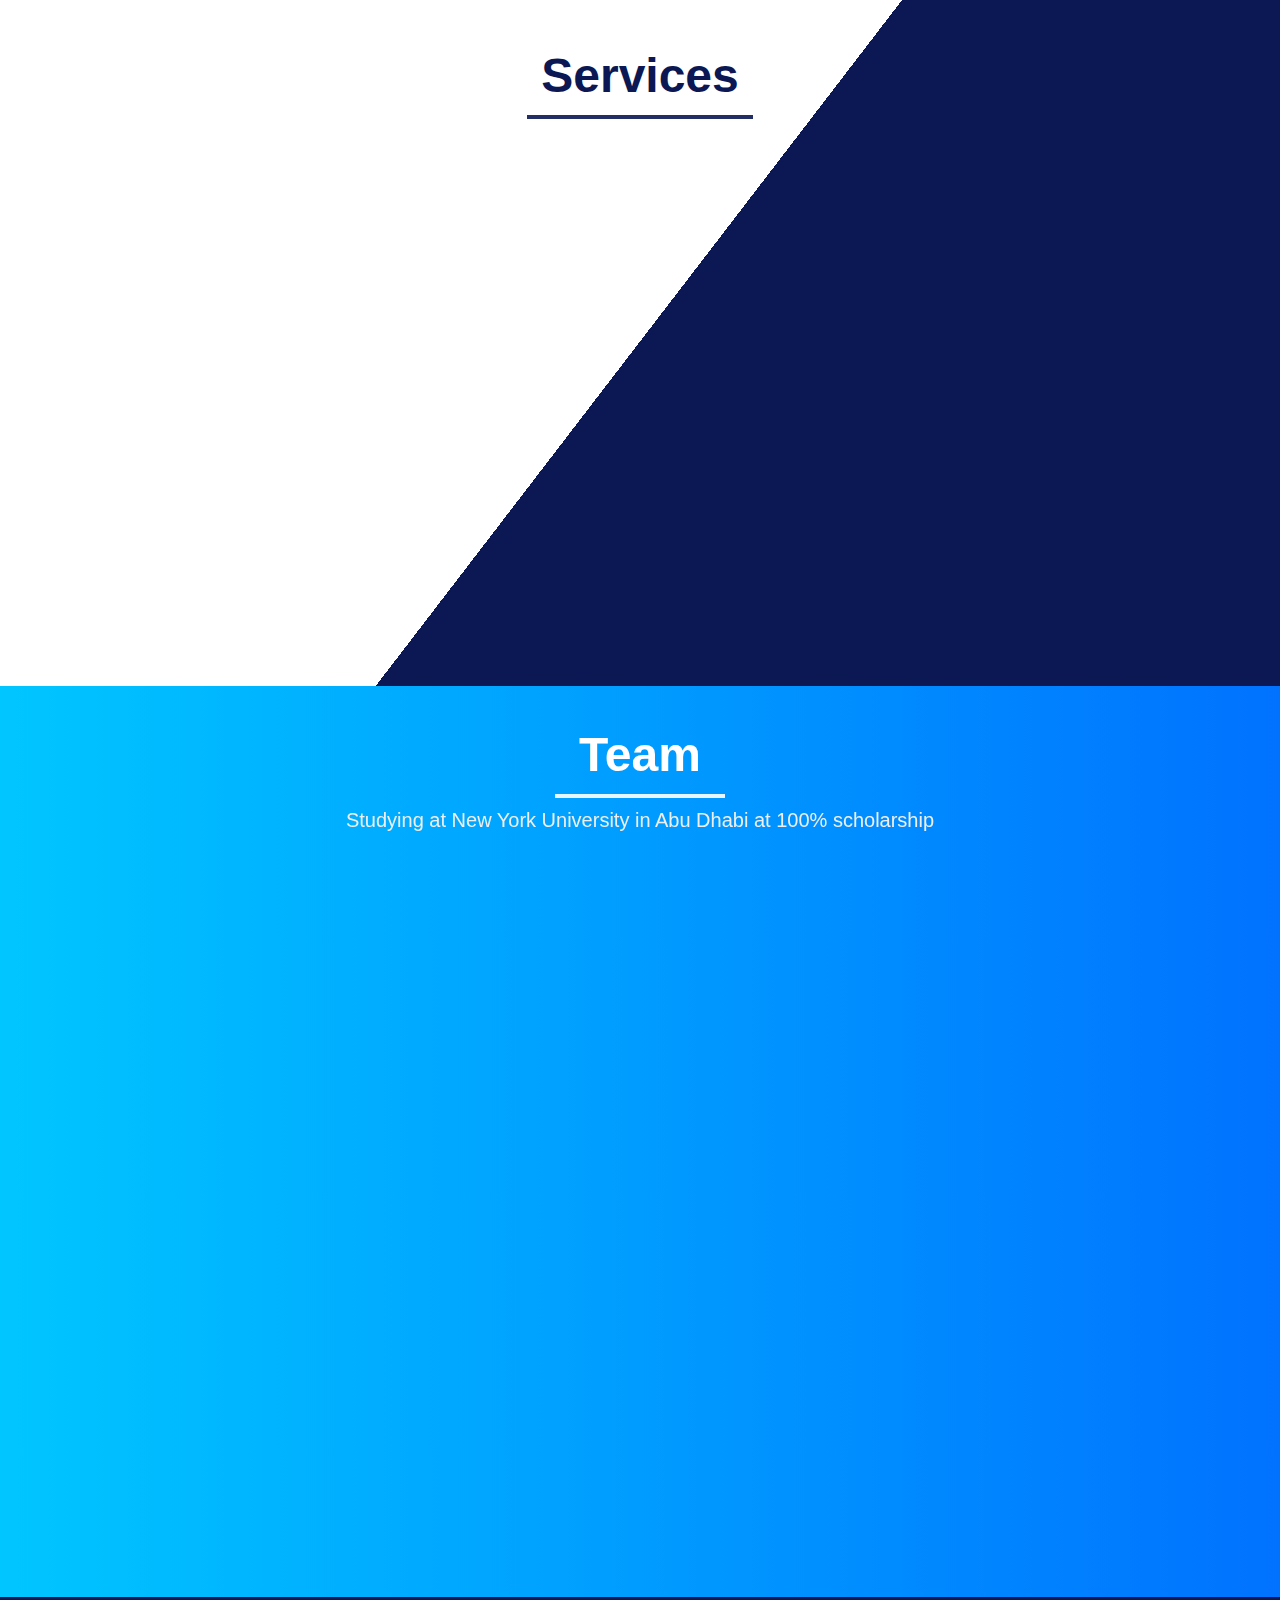
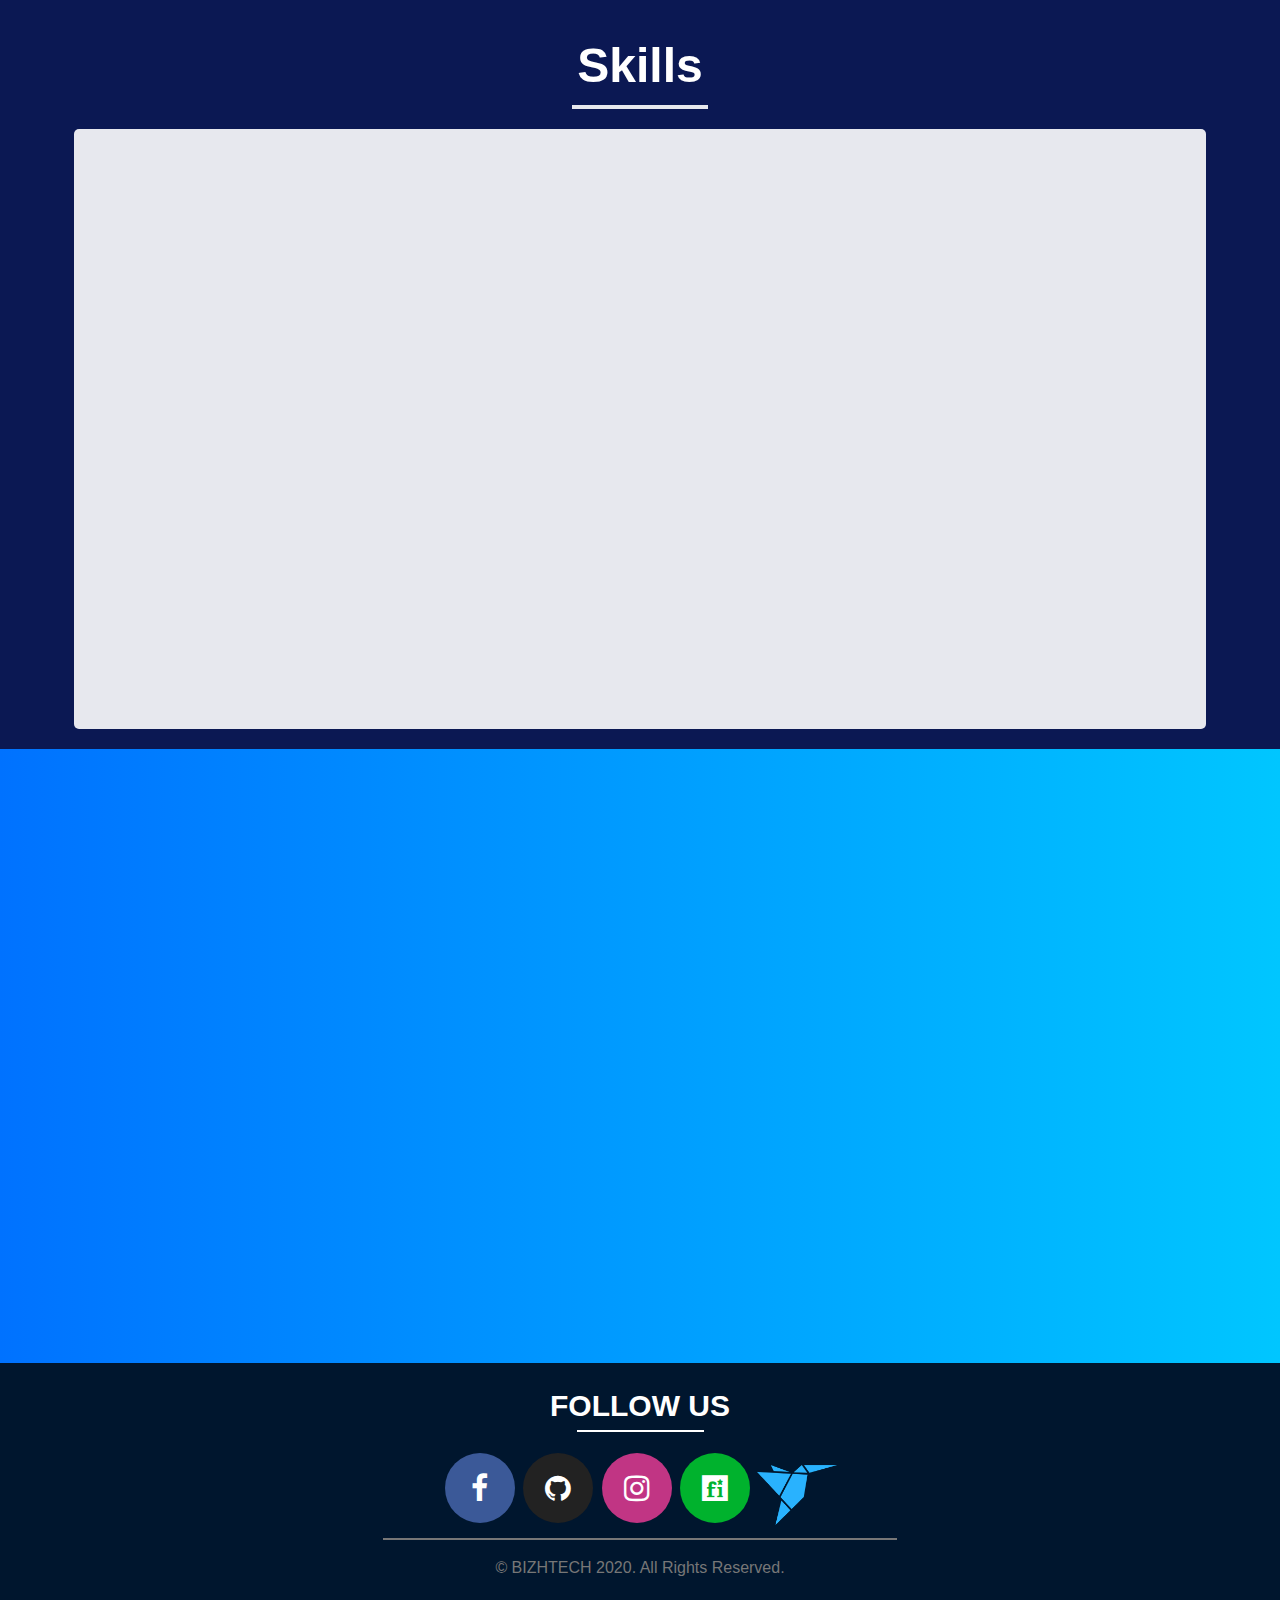
==== commit 7ff47d81: "Update index.html" ====
--- a/index.html
+++ b/index.html
@@ -264,8 +264,8 @@
           <h5>Studying at New York University in Abu Dhabi at 100% scholarship</h5>
         </div>
       </div>
-      <div class="row">
-        <div class="col-lg-3 d-flex flex-column justify-content-center text-center" id="teamMember1" data-aos="fade-up">
+      <div class="row" id="team_row1">
+        <div class="col-lg-4 d-flex flex-column justify-content-center text-center" id="teamMember1" data-aos="fade-up">
           <div class="teamImage">
             <img src="images/hasin.jpg" alt="">
           </div>
@@ -277,9 +277,9 @@
             <a href="https://www.instagram.com/hasin.shabbir/" target="_blank" class="fa fa-instagram"></a>
           </div>
         </div>
-        <div class="col-lg-3 d-flex flex-column justify-content-center text-center" id="teamMember2" data-aos="fade-up">
+        <div class="col-lg-4 d-flex flex-column justify-content-center text-center" id="teamMember2" data-aos="fade-up">
           <div class="teamImage">
-            <img src="images/t1.jpeg" alt="">
+            <img src="images/ayesha.jpeg" alt="">
           </div>
           <div class="teamDesc text-center">
             <h4>Ayesha Zafar</h4>
@@ -289,7 +289,7 @@
             <a href="https://www.instagram.com/ayesha2842/" target="_blank" class="fa fa-instagram"></a>
           </div>
         </div>
-        <div class="col-lg-3 d-flex flex-column justify-content-center text-center" id="teamMember3" data-aos="fade-up">
+        <div class="col-lg-4 d-flex flex-column justify-content-center text-center" id="teamMember3" data-aos="fade-up">
           <div class="teamImage">
             <img src="images/ishmal.jpg" alt="">
           </div>
@@ -301,7 +301,8 @@
             <a href="https://www.instagram.com/ishmal1n0nly/" target="_blank" class="fa fa-instagram"></a>
           </div>
         </div>
-        <div class="col-lg-3 d-flex flex-column justify-content-center text-center" id="teamMember4" data-aos="fade-up">
+      <div class="row" id="team_row2">
+        <div class="col-lg-6 d-flex flex-column justify-content-center text-center" id="teamMember4" data-aos="fade-up">
           <div class="teamImage">
             <img src="images/zunair.jpeg" alt="">
           </div>
@@ -313,7 +314,7 @@
             <a href="https://www.instagram.com/zunair.viqar/" target="_blank" class="fa fa-instagram"></a>
           </div>
         </div>
-        <div class="col-lg-3 d-flex flex-column justify-content-center text-center" id="teamMember5" data-aos="fade-up">
+        <div class="col-lg-6 d-flex flex-column justify-content-center text-center" id="teamMember5" data-aos="fade-up">
           <div class="teamImage">
             <img src="images/umair.jpg" alt="">
           </div>
@@ -324,6 +325,7 @@
             <a href="https://github.com/Umairshah99" target="_blank" class="fa fa-github"></a>
             <a href="https://www.instagram.com/umairshah825/" target="_blank" class="fa fa-instagram"></a>
           </div>
+        </div>
         </div>
       </div>
     </div>
--- a/indexStyles.css
+++ b/indexStyles.css
@@ -379,8 +379,11 @@
   padding: 7px;
   box-shadow: 0 7px 10px #999;
 }
-#teamMember1,#teamMember2,#teamMember3,#teamMember4{
+#teamMember1,#teamMember2,#teamMember4{
   border-right: 1px dotted #0b1853;
+}
+#team_row2{
+  margin: 0 auto;
 }
 .teamDesc h4{
   color: #fff;
@@ -399,6 +402,15 @@
   text-decoration: none;
   margin: 5px 2px;
   border-radius: 50%;
+}
+@media (max-width:992px) {
+  /* #team .heading{
+    font-size: 28px;
+  } */
+  #teamMember1,#teamMember2,#teamMember3,#teamMember4{
+    border-bottom: 1px dotted #0b1853;
+    border-right: 0px;
+  }
 }
 @media (max-width:768px) {
   #team .heading{
